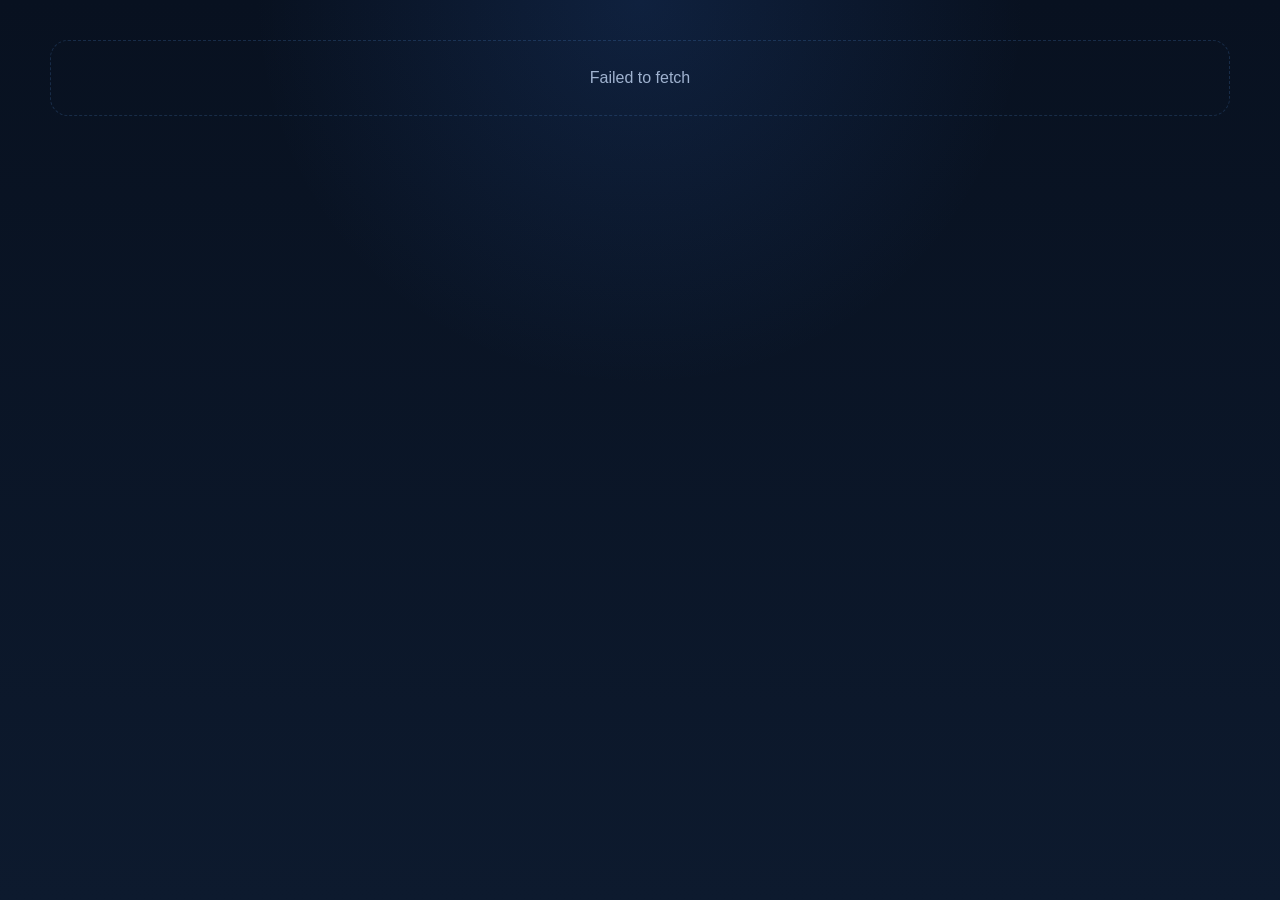
==== index.html @ 12962419 "Add files via upload" ====
<!DOCTYPE html>
<html lang="pt-BR">
<head>
  <meta charset="UTF-8" />
  <meta name="viewport" content="width=device-width, initial-scale=1.0" />
  <title>Carregando...</title>
  <style>
    :root {
      --bg:#081120;
      --bg2:#0d1a2e;
      --surface:rgba(255,255,255,.06);
      --border:rgba(96,165,250,.18);
      --text:#eaf2ff;
      --muted:#9fb2cf;
      --primary:#3b82f6;
      --primary2:#60a5fa;
      --alert:#f87171;
      --warning:#fbbf24;
      --shadow:0 20px 50px rgba(0,0,0,.28);
      --radius:22px;
      --max:1180px;
    }
    * { box-sizing:border-box; }
    html { scroll-behavior:smooth; }
    body {
      margin:0;
      font-family:Arial, Helvetica, sans-serif;
      color:var(--text);
      background:
        radial-gradient(circle at top, rgba(59,130,246,.14), transparent 35%),
        linear-gradient(180deg, var(--bg), var(--bg2));
      min-height:100vh;
    }
    a { color:inherit; text-decoration:none; }
    img { max-width:100%; display:block; }
    .container { width:min(calc(100% - 28px), var(--max)); margin:0 auto; }
    .top-alert {
      display:none;
      background:var(--alert);
      color:#fff;
      text-align:center;
      padding:12px 16px;
      font-weight:bold;
      font-size:14px;
      position:sticky;
      top:0;
      z-index:40;
    }
    .topbar {
      position:sticky;
      top:0;
      z-index:30;
      backdrop-filter: blur(12px);
      background:rgba(8,17,32,.72);
      border-bottom:1px solid var(--border);
    }
    .nav {
      min-height:74px;
      display:flex;
      align-items:center;
      justify-content:space-between;
      gap:18px;
    }
    .brand { display:flex; align-items:center; gap:14px; }
    .brand img {
      width:52px;
      height:52px;
      object-fit:contain;
      border-radius:14px;
      background:rgba(255,255,255,.04);
      padding:6px;
    }
    .brand h1 { margin:0; font-size:20px; line-height:1.1; }
    .brand p { margin:4px 0 0; color:var(--muted); font-size:13px; }
    .menu {
      display:flex;
      flex-wrap:wrap;
      gap:10px;
    }
    .menu a {
      padding:10px 14px;
      border-radius:999px;
      border:1px solid var(--border);
      background:rgba(255,255,255,.04);
      font-size:14px;
    }
    .menu a.active {
      background:linear-gradient(135deg,var(--primary),var(--primary2));
      border-color:transparent;
    }
    .hero { padding:42px 0 22px; }
    .hero-grid {
      display:grid;
      grid-template-columns:1.15fr .85fr;
      gap:22px;
    }
    .card {
      background:var(--surface);
      border:1px solid var(--border);
      border-radius:var(--radius);
      box-shadow:var(--shadow);
    }
    .hero-copy { padding:34px; }
    .badge {
      display:inline-flex;
      align-items:center;
      gap:8px;
      border-radius:999px;
      padding:8px 14px;
      background:rgba(59,130,246,.12);
      border:1px solid var(--border);
      color:#bfd8ff;
      font-size:12px;
      font-weight:bold;
      letter-spacing:.04em;
      text-transform:uppercase;
    }
    .hero h2 { font-size:42px; line-height:1.05; margin:16px 0 12px; }
    .hero p { font-size:17px; line-height:1.7; color:var(--muted); margin:0 0 18px; }
    .hero-actions { display:flex; flex-wrap:wrap; gap:12px; margin-top:24px; }
    .btn {
      display:inline-flex;
      align-items:center;
      justify-content:center;
      min-height:48px;
      padding:0 18px;
      border-radius:14px;
      font-weight:bold;
      border:1px solid var(--border);
      background:rgba(255,255,255,.04);
    }
    .btn.primary {
      background:linear-gradient(135deg,var(--primary),var(--primary2));
      border:none;
    }
    .hero-media { min-height:320px; overflow:hidden; }
    .hero-media img { width:100%; height:100%; object-fit:cover; }
    .section { padding:18px 0 38px; scroll-margin-top:110px; }
    .section-head {
      display:flex;
      align-items:end;
      justify-content:space-between;
      gap:16px;
      margin-bottom:18px;
    }
    .section-head h3 { margin:0; font-size:28px; }
    .section-head p { margin:6px 0 0; color:var(--muted); }
    .grid-2 { display:grid; grid-template-columns:repeat(2,1fr); gap:18px; }
    .grid-3 { display:grid; grid-template-columns:repeat(3,1fr); gap:18px; }
    .panel { padding:20px; }
    .banner-card, .news-card { overflow:hidden; }
    .banner-card .thumb { aspect-ratio:21/9; background:#10213b; }
    .news-card .thumb { aspect-ratio:16/9; background:#10213b; }
    .banner-card .thumb img, .news-card .thumb img { width:100%; height:100%; object-fit:cover; }
    .banner-card .body, .news-card .body { padding:18px; }
    .banner-card h4 { margin:0 0 10px; font-size:26px; }
    .news-card h4, .notice h4, .link-box strong { margin:0 0 10px; font-size:22px; }
    .banner-card p, .news-card p, .notice p { margin:0; color:var(--muted); line-height:1.65; }
    .tag {
      display:inline-block;
      margin-bottom:12px;
      font-size:12px;
      padding:7px 10px;
      border-radius:999px;
      background:rgba(52,211,153,.12);
      color:#c8ffe9;
      border:1px solid rgba(52,211,153,.2);
    }
    .meta { color:var(--muted); font-size:13px; }
    .notice {
      border-left:4px solid var(--warning);
      background:rgba(251,191,36,.08);
    }
    .links { display:grid; gap:12px; }
    .link-box {
      display:flex;
      justify-content:space-between;
      align-items:center;
      gap:12px;
      padding:18px 20px;
      border-radius:18px;
      border:1px solid var(--border);
      background:rgba(255,255,255,.04);
    }
    .empty {
      padding:28px;
      text-align:center;
      color:var(--muted);
      border:1px dashed var(--border);
      border-radius:18px;
    }
    .footer {
      border-top:1px solid var(--border);
      padding:24px 0 40px;
      color:var(--muted);
      font-size:14px;
    }
    #loader {
      position:fixed;
      inset:0;
      display:flex;
      align-items:center;
      justify-content:center;
      background:
        radial-gradient(circle at 50% 25%, rgba(255,255,255,.06), transparent 28%),
        linear-gradient(180deg, #0a1630 0%, #10234a 52%, #153160 100%);
      z-index:99999;
      overflow:hidden;
    }
    .loader-scene {
      width:min(92vw, 820px);
      height:min(78vh, 480px);
      position:relative;
    }
    .loader-title {
      position:absolute;
      top:18px;
      left:50%;
      transform:translateX(-50%);
      text-align:center;
      color:#eef5ff;
      font-weight:700;
      letter-spacing:.02em;
    }
    .loader-title small {
      display:block;
      margin-top:6px;
      color:#b9cae8;
      font-weight:400;
      font-size:13px;
    }
    .sky-stars {
      position:absolute; inset:0 0 32% 0;
      background:
        radial-gradient(circle at 16% 22%, rgba(255,255,255,.85) 0 2px, transparent 3px),
        radial-gradient(circle at 35% 12%, rgba(255,255,255,.6) 0 2px, transparent 3px),
        radial-gradient(circle at 62% 19%, rgba(255,255,255,.7) 0 2px, transparent 3px),
        radial-gradient(circle at 84% 14%, rgba(255,255,255,.55) 0 2px, transparent 3px);
      opacity:.5;
    }
    .moon {
      position:absolute;
      right:90px;
      top:48px;
      width:54px;
      height:54px;
      border-radius:50%;
      background:#f6f0c8;
      box-shadow:0 0 35px rgba(246,240,200,.35);
    }
    .ground {
      position:absolute;
      left:0; right:0; bottom:0;
      height:28%;
      background:linear-gradient(180deg, #284d31 0%, #1b3824 100%);
      border-radius:28px 28px 0 0;
    }
    .path {
      position:absolute;
      left:8%;
      right:34%;
      bottom:20%;
      height:18px;
      background:#8f7346;
      border-radius:999px;
      transform:skewX(-12deg);
      opacity:.95;
    }
    .ark {
      position:absolute;
      right:72px;
      bottom:86px;
      width:250px;
      height:170px;
    }
    .ark .boat {
      position:absolute;
      bottom:0;
      left:18px;
      width:214px;
      height:68px;
      background:linear-gradient(180deg,#8d5d34 0%,#6f4426 100%);
      border-radius:0 0 80px 80px / 0 0 52px 52px;
    }
    .ark .house {
      position:absolute;
      left:52px;
      bottom:50px;
      width:138px;
      height:88px;
      background:linear-gradient(180deg,#9b6a3c 0%,#80502f 100%);
      border-radius:14px 14px 10px 10px;
    }
    .ark .roof {
      position:absolute;
      left:40px;
      bottom:126px;
      width:164px;
      height:30px;
      background:#60361f;
      clip-path:polygon(6% 100%, 14% 20%, 86% 20%, 94% 100%);
      border-radius:8px;
    }
    .ark .door {
      position:absolute;
      left:105px;
      bottom:50px;
      width:32px;
      height:54px;
      background:#4c2b18;
      border-radius:10px 10px 6px 6px;
    }
    .ark .window {
      position:absolute;
      width:18px; height:18px;
      background:#d6c38f;
      border-radius:50%;
      top:20px;
    }
    .ark .window.w1 { left:22px; }
    .ark .window.w2 { right:22px; }
    .animal {
      position:absolute;
      bottom:92px;
      left:-90px;
      font-size:34px;
      animation:walk-across 8s linear infinite;
      filter:drop-shadow(0 4px 5px rgba(0,0,0,.25));
    }
    .animal.a2 { animation-delay:1.1s; }
    .animal.a3 { animation-delay:2.2s; }
    .animal.a4 { animation-delay:3.3s; }
    .animal.a5 { animation-delay:4.4s; }
    .animal.a6 { animation-delay:5.5s; }
    @keyframes walk-across {
      0%{transform:translateX(0) translateY(0) scale(1);opacity:0}
      6%{opacity:1}
      58%{transform:translateX(490px) translateY(0) scale(1)}
      72%{transform:translateX(610px) translateY(-10px) scale(.96)}
      84%{transform:translateX(680px) translateY(-18px) scale(.92); opacity:1}
      100%{transform:translateX(760px) translateY(-24px) scale(.88); opacity:0}
    }
    @media (max-width:980px) {
      .hero-grid,.grid-3,.grid-2 { grid-template-columns:1fr 1fr; }
    }
    @media (max-width:720px) {
      .nav { align-items:flex-start; padding:12px 0; }
      .menu { justify-content:flex-start; }
      .hero h2 { font-size:34px; }
      .hero-grid,.grid-3,.grid-2 { grid-template-columns:1fr; }
      .hero-copy { padding:24px; }
      .loader-scene { height:430px; }
      .ark { right:28px; transform:scale(.84); transform-origin:bottom right; }
      .animal { font-size:28px; }
    }
  </style>
</head>
<body>
  <div id="loader">
    <div class="loader-scene">
      <div class="sky-stars"></div>
      <div class="moon"></div>
      <div class="loader-title">
        Carregando Fórum dos Alunos
        <small>Animais entrando na arca...</small>
      </div>
      <div class="path"></div>
      <div class="ark">
        <div class="roof"></div>
        <div class="house">
          <div class="window w1"></div>
          <div class="window w2"></div>
        </div>
        <div class="door"></div>
        <div class="boat"></div>
      </div>
      <div class="animal a1">🦁</div>
      <div class="animal a2">🐘</div>
      <div class="animal a3">🦒</div>
      <div class="animal a4">🦓</div>
      <div class="animal a5">🐑</div>
      <div class="animal a6">🐪</div>
      <div class="ground"></div>
    </div>
  </div>

  <div id="topAlert" class="top-alert"></div>

  <div id="siteWrap" style="display:none;">
    <header class="topbar">
      <div class="container nav">
        <a href="#inicio" class="brand">
          <img id="brandLogo" alt="Logo" style="display:none">
          <div>
            <h1 id="brandTitle"></h1>
            <p id="brandSubtitle"></p>
          </div>
        </a>
        <nav class="menu" id="topMenu"></nav>
      </div>
    </header>

    <main>
      <section class="hero section" id="inicio">
        <div class="container hero-grid">
          <div class="card hero-copy">
            <span class="badge">Fórum dos alunos</span>
            <h2 id="heroTitle"></h2>
            <p id="heroText"></p>
            <div class="hero-actions" id="heroActions"></div>
          </div>
          <div class="card hero-media" id="heroMedia"></div>
        </div>
      </section>

      <section class="section" id="destaquesSection">
        <div class="container">
          <div class="section-head">
            <div>
              <h3 id="destaquesTitulo">Destaques</h3>
              <p id="destaquesTexto">Projetos e atividades em evidência.</p>
            </div>
          </div>
          <div id="bannersWrap" class="grid-2"></div>
        </div>
      </section>

      <section class="section" id="muralSection">
        <div class="container">
          <div class="section-head">
            <div>
              <h3 id="muralTitulo">Mural dos alunos</h3>
              <p id="muralTexto">Publicações, ideias e produções da turma.</p>
            </div>
          </div>
          <div id="noticiasWrap" class="grid-3"></div>
        </div>
      </section>

      <section class="section" id="avisosSection">
        <div class="container">
          <div class="section-head">
            <div>
              <h3 id="avisosTitulo">Avisos</h3>
              <p id="avisosTexto">Recados rápidos para os alunos.</p>
            </div>
          </div>
          <div id="avisosWrap" class="grid-2"></div>
        </div>
      </section>

      <section class="section" id="linksSection">
        <div class="container">
          <div class="section-head">
            <div>
              <h3 id="linksTitulo">Links úteis</h3>
              <p id="linksTexto">Acessos e ferramentas para os estudantes.</p>
            </div>
          </div>
          <div id="linksWrap" class="links"></div>
        </div>
      </section>
    </main>

    <footer class="footer">
      <div class="container">
        <div id="footerText"></div>
      </div>
    </footer>
  </div>

  <script>
    const API_URL = 'https://script.google.com/macros/s/AKfycbxT0CizsmGcaR8BfYXwlbwzVZgdghs0qYjR2gKUweUuldUrUpYD_tLT3wmKhgBql9jG/exec';

    function norm(v) {
      return String(v ?? '').trim();
    }

    function escapeHtml(text) {
      return String(text ?? '')
        .replace(/&/g, '&amp;')
        .replace(/</g, '&lt;')
        .replace(/>/g, '&gt;')
        .replace(/"/g, '&quot;')
        .replace(/'/g, '&#039;');
    }

    function formatDateBR(value) {
      if (!value) return '';
      const d = new Date(value);
      if (isNaN(d.getTime())) return String(value);
      return d.toLocaleDateString('pt-BR', { timeZone: 'UTC' });
    }

    function toPositiveInt(value, fallback) {
      const n = parseInt(value, 10);
      return Number.isFinite(n) && n > 0 ? n : fallback;
    }

    function isSim(value) {
      const v = norm(value).toLowerCase();
      return ['sim', 'true', '1', 'ativo', 'publicado'].includes(v);
    }

    function setThemeFromConfig(config) {
      const root = document.documentElement;
      if (norm(config.bg_cor_1)) root.style.setProperty('--bg', config.bg_cor_1);
      if (norm(config.bg_cor_2)) root.style.setProperty('--bg2', config.bg_cor_2);
      if (norm(config.texto_cor)) root.style.setProperty('--text', config.texto_cor);
      if (norm(config.card_cor)) root.style.setProperty('--surface', config.card_cor);
      if (norm(config.borda_cor)) root.style.setProperty('--border', config.borda_cor);
      if (norm(config.cor_principal)) root.style.setProperty('--primary', config.cor_principal);
      if (norm(config.cor_secundaria)) root.style.setProperty('--primary2', config.cor_secundaria);
      if (norm(config.alerta_cor)) root.style.setProperty('--alert', config.alerta_cor);
    }

    function applyAlert(config) {
      const alertBox = document.getElementById('topAlert');
      if (isSim(config.alerta_ativo) && norm(config.alerta_texto)) {
        alertBox.textContent = config.alerta_texto;
        alertBox.style.display = 'block';
      } else {
        alertBox.style.display = 'none';
      }
    }

    async function fetchApi(action) {
      const res = await fetch(`${API_URL}?acao=${encodeURIComponent(action)}&t=${Date.now()}`, { cache: 'no-store' });
      if (!res.ok) throw new Error('Falha ao carregar API');
      const data = await res.json();
      if (!data.ok) throw new Error(data.message || 'API retornou erro');
      return data.data || {};
    }

    function hideLoader() {
      document.getElementById('loader').style.display = 'none';
      document.getElementById('siteWrap').style.display = 'block';
    }

    function getFallbackImage(config, wide = false) {
      return config.imagem_padrao || (wide ? 'https://via.placeholder.com/1200x500' : 'https://via.placeholder.com/600x400');
    }

    function fillBaseLayout(siteData) {
      const config = siteData.config || {};
      const menu = Array.isArray(siteData.menu) ? siteData.menu : [];

      setThemeFromConfig(config);
      applyAlert(config);

      document.title = (config.nome_escola || 'Fórum dos Alunos - CEJ');
      document.getElementById('brandTitle').textContent = config.nome_escola || 'Fórum dos Alunos - CEJ';
      document.getElementById('brandSubtitle').textContent = config.subtitulo_site || 'Espaço dos estudantes';
      document.getElementById('footerText').textContent = config.rodape_texto || 'Fórum dos Alunos - CEJ';

      if (norm(config.logo_url)) {
        const logo = document.getElementById('brandLogo');
        logo.src = config.logo_url;
        logo.style.display = 'block';
      }

      document.getElementById('heroTitle').textContent = config.banner_principal_titulo || 'Fórum dos Alunos - CEJ';
      document.getElementById('heroText').textContent = config.banner_principal_texto || 'Um espaço para projetos, atividades e ideias dos alunos.';
      document.getElementById('heroMedia').innerHTML = norm(config.banner_principal_imagem)
        ? `<img src="${escapeHtml(config.banner_principal_imagem)}" alt="Imagem principal">`
        : `<div class="panel"><div class="empty">Adicione a imagem principal no config.</div></div>`;

      document.getElementById('destaquesTitulo').textContent = config.secao_destaques_titulo || 'Destaques';
      document.getElementById('destaquesTexto').textContent = config.secao_destaques_texto || 'Projetos e atividades em evidência.';
      document.getElementById('muralTitulo').textContent = config.secao_mural_titulo || 'Mural dos alunos';
      document.getElementById('muralTexto').textContent = config.secao_mural_texto || 'Publicações, ideias e produções da turma.';
      document.getElementById('avisosTitulo').textContent = config.secao_avisos_titulo || 'Avisos';
      document.getElementById('avisosTexto').textContent = config.secao_avisos_texto || 'Recados rápidos para os alunos.';
      document.getElementById('linksTitulo').textContent = config.secao_links_titulo || 'Links úteis';
      document.getElementById('linksTexto').textContent = config.secao_links_texto || 'Acessos e ferramentas para os estudantes.';

      const heroBtn1Text = norm(config.hero_botao_1_texto) || 'Ver mural';
      const heroBtn1Link = norm(config.hero_botao_1_link) || '#muralSection';
      const heroBtn2Text = norm(config.hero_botao_2_texto) || 'Ver links';
      const heroBtn2Link = norm(config.hero_botao_2_link) || '#linksSection';
      document.getElementById('heroActions').innerHTML = `
        <a class="btn primary" href="${escapeHtml(heroBtn1Link)}">${escapeHtml(heroBtn1Text)}</a>
        <a class="btn" href="${escapeHtml(heroBtn2Link)}">${escapeHtml(heroBtn2Text)}</a>
      `;

      const topMenu = document.getElementById('topMenu');
      topMenu.innerHTML = menu
        .filter(item => isSim(item.ativo))
        .map(item => {
          const ancora = norm(item.link) || '#inicio';
          const nome = norm(item.nome_menu) || 'Menu';
          return `<a href="${escapeHtml(ancora)}">${escapeHtml(nome)}</a>`;
        }).join('');

      document.getElementById('destaquesSection').style.display = isSim(config.mostrar_destaques) ? 'block' : 'none';
      document.getElementById('muralSection').style.display = isSim(config.mostrar_mural) ? 'block' : 'none';
      document.getElementById('avisosSection').style.display = isSim(config.mostrar_avisos) ? 'block' : 'none';
      document.getElementById('linksSection').style.display = isSim(config.mostrar_links) ? 'block' : 'none';

      return config;
    }

    (async function() {
      const bannersWrap = document.getElementById('bannersWrap');
      const noticiasWrap = document.getElementById('noticiasWrap');
      const avisosWrap = document.getElementById('avisosWrap');
      const linksWrap = document.getElementById('linksWrap');

      try {
        const siteData = await fetchApi('site');
        const config = fillBaseLayout(siteData);

        const banners = Array.isArray(siteData.banners) ? siteData.banners : [];
        const noticias = Array.isArray(siteData.noticias) ? siteData.noticias : [];
        const avisos = Array.isArray(siteData.avisos) ? siteData.avisos : [];
        const links = Array.isArray(siteData.alunos) ? siteData.alunos : [];

        const limiteMural = toPositiveInt(config.limite_noticias_home, 6);
        const limiteAvisos = toPositiveInt(config.limite_avisos_home, 4);

        bannersWrap.innerHTML = banners.length ? banners.map(item => `
          <article class="card banner-card">
            <div class="thumb">
              <img src="${escapeHtml(norm(item.imagem_url) || getFallbackImage(config, true))}" alt="${escapeHtml(item.titulo || 'Destaque')}">
            </div>
            <div class="body">
              <h4>${escapeHtml(item.titulo || 'Sem título')}</h4>
              <p>${escapeHtml(item.texto || '')}</p>
              ${norm(item.botao_link) ? `<div class="hero-actions"><a class="btn primary" href="${escapeHtml(item.botao_link)}">${escapeHtml(item.botao_texto || 'Saiba mais')}</a></div>` : ''}
            </div>
          </article>
        `).join('') : `<div class="empty">${escapeHtml(config.texto_sem_destaques || 'Nenhum destaque cadastrado')}</div>`;

        noticiasWrap.innerHTML = noticias.slice(0, limiteMural).length ? noticias.slice(0, limiteMural).map(item => `
          <article class="card news-card">
            <div class="thumb">
              <img src="${escapeHtml(norm(item.imagem_url) || getFallbackImage(config, false))}" alt="${escapeHtml(item.titulo || 'Mural')}">
            </div>
            <div class="body">
              <span class="tag">${escapeHtml(item.categoria || 'Mural')}</span>
              <h4>${escapeHtml(item.titulo || 'Sem título')}</h4>
              <div class="meta">${escapeHtml(formatDateBR(item.data))}${norm(item.autor) ? ' • ' + escapeHtml(item.autor) : ''}</div>
              <p style="margin-top:10px">${escapeHtml(item.resumo || item.conteudo || '')}</p>
            </div>
          </article>
        `).join('') : `<div class="empty">${escapeHtml(config.texto_sem_noticias || 'Nenhuma publicação cadastrada')}</div>`;

        avisosWrap.innerHTML = avisos.slice(0, limiteAvisos).length ? avisos.slice(0, limiteAvisos).map(item => `
          <article class="card panel notice">
            <div class="meta">${escapeHtml(item.setor || 'Setor')} • ${escapeHtml(formatDateBR(item.data_inicio))}</div>
            <h4>${escapeHtml(item.titulo || 'Aviso')}</h4>
            <p>${escapeHtml(item.mensagem || '')}</p>
          </article>
        `).join('') : `<div class="empty">${escapeHtml(config.texto_sem_avisos || 'Nenhum aviso no momento')}</div>`;

        linksWrap.innerHTML = links.length ? links.map(item => `
          <a class="link-box" href="${escapeHtml(item.link || '#')}" ${norm(item.link) ? 'target="_blank" rel="noopener noreferrer"' : ''}>
            <div>
              <strong>${escapeHtml(item.titulo || 'Link')}</strong>
              <div class="meta" style="margin-top:6px">${escapeHtml(item.descricao || '')}</div>
            </div>
            <div>→</div>
          </a>
        `).join('') : `<div class="empty">${escapeHtml(config.texto_sem_links || 'Nenhum link cadastrado')}</div>`;

        hideLoader();
      } catch (err) {
        document.getElementById('siteWrap').innerHTML = `<div class="container" style="padding:40px 0"><div class="empty">${escapeHtml(err.message || 'Erro ao carregar o fórum.')}</div></div>`;
        hideLoader();
      }
    })();
  </script>
</body>
</html>
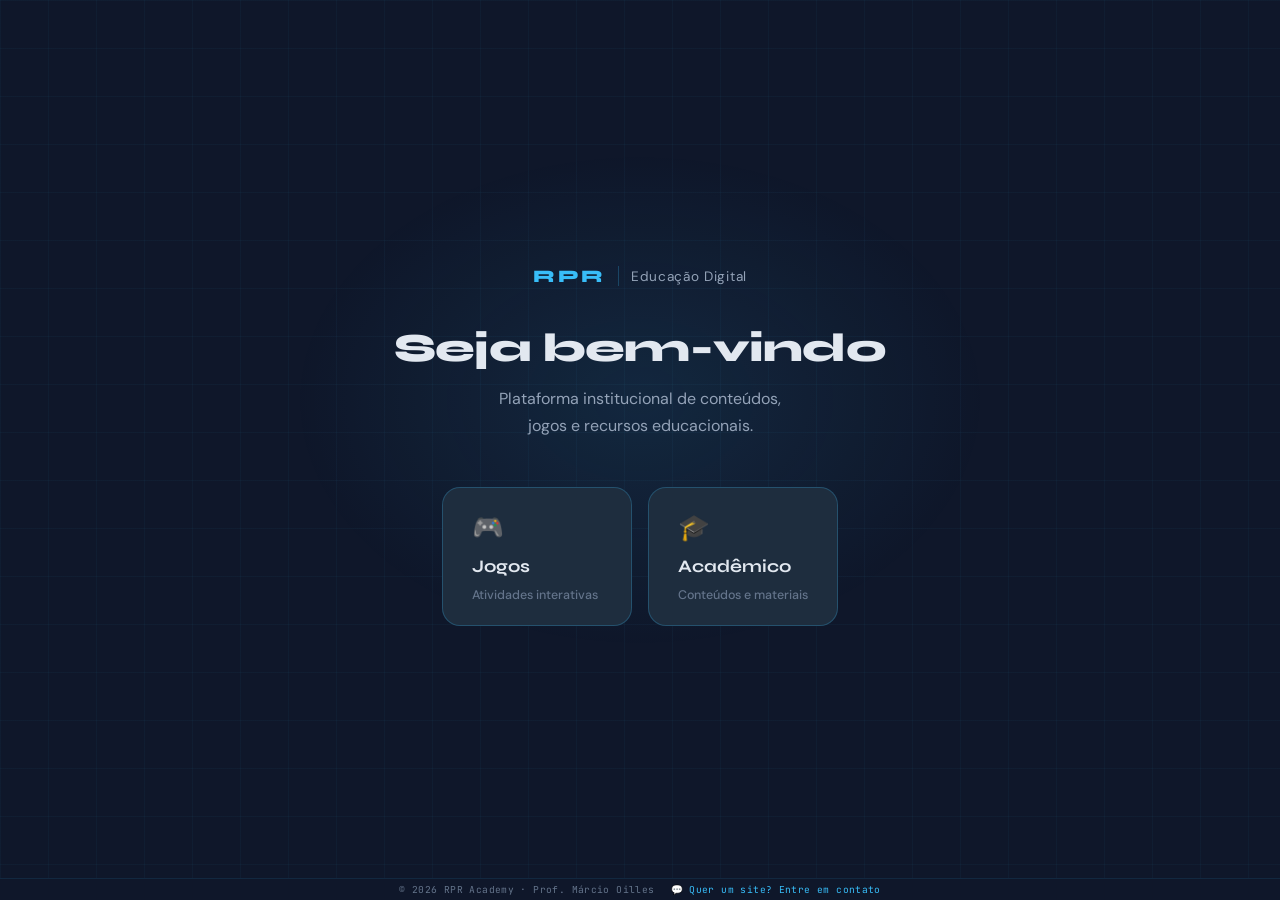
==== commit ad236664: "Add files via upload" ====
--- a/index.html
+++ b/index.html
@@ -3,672 +3,87 @@
 <head>
   <meta charset="UTF-8" />
   <meta name="viewport" content="width=device-width, initial-scale=1.0" />
-  <title>Carregando...</title>
-  <style>
-    :root {
-      --bg:#081120;
-      --bg2:#0d1a2e;
-      --surface:rgba(255,255,255,.06);
-      --border:rgba(96,165,250,.18);
-      --text:#eaf2ff;
-      --muted:#9fb2cf;
-      --primary:#3b82f6;
-      --primary2:#60a5fa;
-      --alert:#f87171;
-      --warning:#fbbf24;
-      --shadow:0 20px 50px rgba(0,0,0,.28);
-      --radius:22px;
-      --max:1180px;
-    }
-    * { box-sizing:border-box; }
-    html { scroll-behavior:smooth; }
-    body {
-      margin:0;
-      font-family:Arial, Helvetica, sans-serif;
-      color:var(--text);
-      background:
-        radial-gradient(circle at top, rgba(59,130,246,.14), transparent 35%),
-        linear-gradient(180deg, var(--bg), var(--bg2));
-      min-height:100vh;
-    }
-    a { color:inherit; text-decoration:none; }
-    img { max-width:100%; display:block; }
-    .container { width:min(calc(100% - 28px), var(--max)); margin:0 auto; }
-    .top-alert {
-      display:none;
-      background:var(--alert);
-      color:#fff;
-      text-align:center;
-      padding:12px 16px;
-      font-weight:bold;
-      font-size:14px;
-      position:sticky;
-      top:0;
-      z-index:40;
-    }
-    .topbar {
-      position:sticky;
-      top:0;
-      z-index:30;
-      backdrop-filter: blur(12px);
-      background:rgba(8,17,32,.72);
-      border-bottom:1px solid var(--border);
-    }
-    .nav {
-      min-height:74px;
-      display:flex;
-      align-items:center;
-      justify-content:space-between;
-      gap:18px;
-    }
-    .brand { display:flex; align-items:center; gap:14px; }
-    .brand img {
-      width:52px;
-      height:52px;
-      object-fit:contain;
-      border-radius:14px;
-      background:rgba(255,255,255,.04);
-      padding:6px;
-    }
-    .brand h1 { margin:0; font-size:20px; line-height:1.1; }
-    .brand p { margin:4px 0 0; color:var(--muted); font-size:13px; }
-    .menu {
-      display:flex;
-      flex-wrap:wrap;
-      gap:10px;
-    }
-    .menu a {
-      padding:10px 14px;
-      border-radius:999px;
-      border:1px solid var(--border);
-      background:rgba(255,255,255,.04);
-      font-size:14px;
-    }
-    .menu a.active {
-      background:linear-gradient(135deg,var(--primary),var(--primary2));
-      border-color:transparent;
-    }
-    .hero { padding:42px 0 22px; }
-    .hero-grid {
-      display:grid;
-      grid-template-columns:1.15fr .85fr;
-      gap:22px;
-    }
-    .card {
-      background:var(--surface);
-      border:1px solid var(--border);
-      border-radius:var(--radius);
-      box-shadow:var(--shadow);
-    }
-    .hero-copy { padding:34px; }
-    .badge {
-      display:inline-flex;
-      align-items:center;
-      gap:8px;
-      border-radius:999px;
-      padding:8px 14px;
-      background:rgba(59,130,246,.12);
-      border:1px solid var(--border);
-      color:#bfd8ff;
-      font-size:12px;
-      font-weight:bold;
-      letter-spacing:.04em;
-      text-transform:uppercase;
-    }
-    .hero h2 { font-size:42px; line-height:1.05; margin:16px 0 12px; }
-    .hero p { font-size:17px; line-height:1.7; color:var(--muted); margin:0 0 18px; }
-    .hero-actions { display:flex; flex-wrap:wrap; gap:12px; margin-top:24px; }
-    .btn {
-      display:inline-flex;
-      align-items:center;
-      justify-content:center;
-      min-height:48px;
-      padding:0 18px;
-      border-radius:14px;
-      font-weight:bold;
-      border:1px solid var(--border);
-      background:rgba(255,255,255,.04);
-    }
-    .btn.primary {
-      background:linear-gradient(135deg,var(--primary),var(--primary2));
-      border:none;
-    }
-    .hero-media { min-height:320px; overflow:hidden; }
-    .hero-media img { width:100%; height:100%; object-fit:cover; }
-    .section { padding:18px 0 38px; scroll-margin-top:110px; }
-    .section-head {
-      display:flex;
-      align-items:end;
-      justify-content:space-between;
-      gap:16px;
-      margin-bottom:18px;
-    }
-    .section-head h3 { margin:0; font-size:28px; }
-    .section-head p { margin:6px 0 0; color:var(--muted); }
-    .grid-2 { display:grid; grid-template-columns:repeat(2,1fr); gap:18px; }
-    .grid-3 { display:grid; grid-template-columns:repeat(3,1fr); gap:18px; }
-    .panel { padding:20px; }
-    .banner-card, .news-card { overflow:hidden; }
-    .banner-card .thumb { aspect-ratio:21/9; background:#10213b; }
-    .news-card .thumb { aspect-ratio:16/9; background:#10213b; }
-    .banner-card .thumb img, .news-card .thumb img { width:100%; height:100%; object-fit:cover; }
-    .banner-card .body, .news-card .body { padding:18px; }
-    .banner-card h4 { margin:0 0 10px; font-size:26px; }
-    .news-card h4, .notice h4, .link-box strong { margin:0 0 10px; font-size:22px; }
-    .banner-card p, .news-card p, .notice p { margin:0; color:var(--muted); line-height:1.65; }
-    .tag {
-      display:inline-block;
-      margin-bottom:12px;
-      font-size:12px;
-      padding:7px 10px;
-      border-radius:999px;
-      background:rgba(52,211,153,.12);
-      color:#c8ffe9;
-      border:1px solid rgba(52,211,153,.2);
-    }
-    .meta { color:var(--muted); font-size:13px; }
-    .notice {
-      border-left:4px solid var(--warning);
-      background:rgba(251,191,36,.08);
-    }
-    .links { display:grid; gap:12px; }
-    .link-box {
-      display:flex;
-      justify-content:space-between;
-      align-items:center;
-      gap:12px;
-      padding:18px 20px;
-      border-radius:18px;
-      border:1px solid var(--border);
-      background:rgba(255,255,255,.04);
-    }
-    .empty {
-      padding:28px;
-      text-align:center;
-      color:var(--muted);
-      border:1px dashed var(--border);
-      border-radius:18px;
-    }
-    .footer {
-      border-top:1px solid var(--border);
-      padding:24px 0 40px;
-      color:var(--muted);
-      font-size:14px;
-    }
-    #loader {
-      position:fixed;
-      inset:0;
-      display:flex;
-      align-items:center;
-      justify-content:center;
-      background:
-        radial-gradient(circle at 50% 25%, rgba(255,255,255,.06), transparent 28%),
-        linear-gradient(180deg, #0a1630 0%, #10234a 52%, #153160 100%);
-      z-index:99999;
-      overflow:hidden;
-    }
-    .loader-scene {
-      width:min(92vw, 820px);
-      height:min(78vh, 480px);
-      position:relative;
-    }
-    .loader-title {
-      position:absolute;
-      top:18px;
-      left:50%;
-      transform:translateX(-50%);
-      text-align:center;
-      color:#eef5ff;
-      font-weight:700;
-      letter-spacing:.02em;
-    }
-    .loader-title small {
-      display:block;
-      margin-top:6px;
-      color:#b9cae8;
-      font-weight:400;
-      font-size:13px;
-    }
-    .sky-stars {
-      position:absolute; inset:0 0 32% 0;
-      background:
-        radial-gradient(circle at 16% 22%, rgba(255,255,255,.85) 0 2px, transparent 3px),
-        radial-gradient(circle at 35% 12%, rgba(255,255,255,.6) 0 2px, transparent 3px),
-        radial-gradient(circle at 62% 19%, rgba(255,255,255,.7) 0 2px, transparent 3px),
-        radial-gradient(circle at 84% 14%, rgba(255,255,255,.55) 0 2px, transparent 3px);
-      opacity:.5;
-    }
-    .moon {
-      position:absolute;
-      right:90px;
-      top:48px;
-      width:54px;
-      height:54px;
-      border-radius:50%;
-      background:#f6f0c8;
-      box-shadow:0 0 35px rgba(246,240,200,.35);
-    }
-    .ground {
-      position:absolute;
-      left:0; right:0; bottom:0;
-      height:28%;
-      background:linear-gradient(180deg, #284d31 0%, #1b3824 100%);
-      border-radius:28px 28px 0 0;
-    }
-    .path {
-      position:absolute;
-      left:8%;
-      right:34%;
-      bottom:20%;
-      height:18px;
-      background:#8f7346;
-      border-radius:999px;
-      transform:skewX(-12deg);
-      opacity:.95;
-    }
-    .ark {
-      position:absolute;
-      right:72px;
-      bottom:86px;
-      width:250px;
-      height:170px;
-    }
-    .ark .boat {
-      position:absolute;
-      bottom:0;
-      left:18px;
-      width:214px;
-      height:68px;
-      background:linear-gradient(180deg,#8d5d34 0%,#6f4426 100%);
-      border-radius:0 0 80px 80px / 0 0 52px 52px;
-    }
-    .ark .house {
-      position:absolute;
-      left:52px;
-      bottom:50px;
-      width:138px;
-      height:88px;
-      background:linear-gradient(180deg,#9b6a3c 0%,#80502f 100%);
-      border-radius:14px 14px 10px 10px;
-    }
-    .ark .roof {
-      position:absolute;
-      left:40px;
-      bottom:126px;
-      width:164px;
-      height:30px;
-      background:#60361f;
-      clip-path:polygon(6% 100%, 14% 20%, 86% 20%, 94% 100%);
-      border-radius:8px;
-    }
-    .ark .door {
-      position:absolute;
-      left:105px;
-      bottom:50px;
-      width:32px;
-      height:54px;
-      background:#4c2b18;
-      border-radius:10px 10px 6px 6px;
-    }
-    .ark .window {
-      position:absolute;
-      width:18px; height:18px;
-      background:#d6c38f;
-      border-radius:50%;
-      top:20px;
-    }
-    .ark .window.w1 { left:22px; }
-    .ark .window.w2 { right:22px; }
-    .animal {
-      position:absolute;
-      bottom:92px;
-      left:-90px;
-      font-size:34px;
-      animation:walk-across 8s linear infinite;
-      filter:drop-shadow(0 4px 5px rgba(0,0,0,.25));
-    }
-    .animal.a2 { animation-delay:1.1s; }
-    .animal.a3 { animation-delay:2.2s; }
-    .animal.a4 { animation-delay:3.3s; }
-    .animal.a5 { animation-delay:4.4s; }
-    .animal.a6 { animation-delay:5.5s; }
-    @keyframes walk-across {
-      0%{transform:translateX(0) translateY(0) scale(1);opacity:0}
-      6%{opacity:1}
-      58%{transform:translateX(490px) translateY(0) scale(1)}
-      72%{transform:translateX(610px) translateY(-10px) scale(.96)}
-      84%{transform:translateX(680px) translateY(-18px) scale(.92); opacity:1}
-      100%{transform:translateX(760px) translateY(-24px) scale(.88); opacity:0}
-    }
-    @media (max-width:980px) {
-      .hero-grid,.grid-3,.grid-2 { grid-template-columns:1fr 1fr; }
-    }
-    @media (max-width:720px) {
-      .nav { align-items:flex-start; padding:12px 0; }
-      .menu { justify-content:flex-start; }
-      .hero h2 { font-size:34px; }
-      .hero-grid,.grid-3,.grid-2 { grid-template-columns:1fr; }
-      .hero-copy { padding:24px; }
-      .loader-scene { height:430px; }
-      .ark { right:28px; transform:scale(.84); transform-origin:bottom right; }
-      .animal { font-size:28px; }
-    }
-  </style>
+  <title>RPR Academy</title>
+  <link rel="preconnect" href="https://fonts.googleapis.com" />
+  <link rel="preconnect" href="https://fonts.gstatic.com" crossorigin />
+  <link href="https://fonts.googleapis.com/css2?family=Syne:wght@400;600;700;800&family=DM+Sans:ital,wght@0,300;0,400;0,500;1,300&family=JetBrains+Mono:wght@400;500&display=swap" rel="stylesheet" />
+  <link rel="stylesheet" href="style.css" />
 </head>
 <body>
-  <div id="loader">
-    <div class="loader-scene">
-      <div class="sky-stars"></div>
-      <div class="moon"></div>
-      <div class="loader-title">
-        Carregando Fórum dos Alunos
-        <small>Animais entrando na arca...</small>
+
+  <!-- TELA INICIAL -->
+  <div id="tela-inicial" class="tela-inicial">
+    <div class="tela-inicial__bg">
+      <div class="tela-inicial__grid"></div>
+      <div class="tela-inicial__glow"></div>
+    </div>
+    <div class="tela-inicial__content">
+      <div class="tela-inicial__logo">
+        <span class="tela-inicial__logo-sigla">RPR</span>
+        <div class="tela-inicial__logo-sep"></div>
+        <span class="tela-inicial__logo-nome">Educação Digital</span>
       </div>
-      <div class="path"></div>
-      <div class="ark">
-        <div class="roof"></div>
-        <div class="house">
-          <div class="window w1"></div>
-          <div class="window w2"></div>
-        </div>
-        <div class="door"></div>
-        <div class="boat"></div>
+      <h1 class="tela-inicial__titulo">Seja bem-vindo</em></h1>
+      <p class="tela-inicial__subtitulo">Plataforma institucional de conteúdos,<br />jogos e recursos educacionais.</p>
+      <div class="tela-inicial__botoes">
+        <button class="btn btn--hero" id="btn-jogos" data-modo="jogos">
+          <span class="btn__icon">🎮</span>
+          <span class="btn__label">Jogos</span>
+          <span class="btn__sub">Atividades interativas</span>
+        </button>
+        <button class="btn btn--hero btn--hero-secundario" id="btn-academico" data-modo="academico">
+          <span class="btn__icon">🎓</span>
+          <span class="btn__label">Acadêmico</span>
+          <span class="btn__sub">Conteúdos e materiais</span>
+        </button>
       </div>
-      <div class="animal a1">🦁</div>
-      <div class="animal a2">🐘</div>
-      <div class="animal a3">🦒</div>
-      <div class="animal a4">🦓</div>
-      <div class="animal a5">🐑</div>
-      <div class="animal a6">🐪</div>
-      <div class="ground"></div>
     </div>
   </div>
 
-  <div id="topAlert" class="top-alert"></div>
+  <!-- MODO APP -->
+  <div id="app" class="app app--oculto">
 
-  <div id="siteWrap" style="display:none;">
-    <header class="topbar">
-      <div class="container nav">
-        <a href="#inicio" class="brand">
-          <img id="brandLogo" alt="Logo" style="display:none">
-          <div>
-            <h1 id="brandTitle"></h1>
-            <p id="brandSubtitle"></p>
-          </div>
-        </a>
-        <nav class="menu" id="topMenu"></nav>
+    <!-- SIDEBAR -->
+    <aside id="sidebar" class="sidebar">
+      <div class="sidebar__header">
+        <button class="sidebar__voltar" id="btn-voltar" title="Voltar ao início">
+          <svg width="16" height="16" viewBox="0 0 16 16" fill="none">
+            <path d="M10 12L6 8L10 4" stroke="currentColor" stroke-width="1.5" stroke-linecap="round" stroke-linejoin="round"/>
+          </svg>
+        </button>
+        <div class="sidebar__marca">
+          <span class="sidebar__marca-sigla">RPR</span>
+          <span class="sidebar__marca-nome">Educação</span>
+        </div>
       </div>
-    </header>
+      <div class="sidebar__modo-tag" id="sidebar-modo-tag"></div>
+      <nav class="sidebar__nav" id="sidebar-nav">
+        <!-- preenchido dinamicamente -->
+      </nav>
+      <div class="sidebar__footer">
+        <span class="sidebar__versao">v1.0.0</span>
+      </div>
+    </aside>
 
-    <main>
-      <section class="hero section" id="inicio">
-        <div class="container hero-grid">
-          <div class="card hero-copy">
-            <span class="badge">Fórum dos alunos</span>
-            <h2 id="heroTitle"></h2>
-            <p id="heroText"></p>
-            <div class="hero-actions" id="heroActions"></div>
-          </div>
-          <div class="card hero-media" id="heroMedia"></div>
-        </div>
-      </section>
-
-      <section class="section" id="destaquesSection">
-        <div class="container">
-          <div class="section-head">
-            <div>
-              <h3 id="destaquesTitulo">Destaques</h3>
-              <p id="destaquesTexto">Projetos e atividades em evidência.</p>
-            </div>
-          </div>
-          <div id="bannersWrap" class="grid-2"></div>
-        </div>
-      </section>
-
-      <section class="section" id="muralSection">
-        <div class="container">
-          <div class="section-head">
-            <div>
-              <h3 id="muralTitulo">Mural dos alunos</h3>
-              <p id="muralTexto">Publicações, ideias e produções da turma.</p>
-            </div>
-          </div>
-          <div id="noticiasWrap" class="grid-3"></div>
-        </div>
-      </section>
-
-      <section class="section" id="avisosSection">
-        <div class="container">
-          <div class="section-head">
-            <div>
-              <h3 id="avisosTitulo">Avisos</h3>
-              <p id="avisosTexto">Recados rápidos para os alunos.</p>
-            </div>
-          </div>
-          <div id="avisosWrap" class="grid-2"></div>
-        </div>
-      </section>
-
-      <section class="section" id="linksSection">
-        <div class="container">
-          <div class="section-head">
-            <div>
-              <h3 id="linksTitulo">Links úteis</h3>
-              <p id="linksTexto">Acessos e ferramentas para os estudantes.</p>
-            </div>
-          </div>
-          <div id="linksWrap" class="links"></div>
-        </div>
-      </section>
+    <!-- CONTEÚDO PRINCIPAL -->
+    <main id="conteudo-principal" class="conteudo-principal">
+      <div id="conteudo-view" class="conteudo-view">
+        <!-- renderizado pelo router -->
+      </div>
     </main>
 
-    <footer class="footer">
-      <div class="container">
-        <div id="footerText"></div>
-      </div>
-    </footer>
   </div>
 
-  <script>
-    const API_URL = 'https://script.google.com/macros/s/AKfycbxT0CizsmGcaR8BfYXwlbwzVZgdghs0qYjR2gKUweUuldUrUpYD_tLT3wmKhgBql9jG/exec';
+  <!-- RODAPÉ FIXO GLOBAL — aparece em todas as telas -->
+  <footer class="rodape-fixo">
+    <span>© 2026 RPR Academy · Prof. Márcio Oilles</span>
+    <a class="rodape-fixo__link"
+       href="https://wa.me/5541997085241?text=Olá%20Prof.%20Márcio!%20Vi%20a%20plataforma%20RPR%20Academy%20e%20gostaria%20de%20um%20site."
+       target="_blank">
+      💬 Quer um site? Entre em contato
+    </a>
+  </footer>
 
-    function norm(v) {
-      return String(v ?? '').trim();
-    }
-
-    function escapeHtml(text) {
-      return String(text ?? '')
-        .replace(/&/g, '&amp;')
-        .replace(/</g, '&lt;')
-        .replace(/>/g, '&gt;')
-        .replace(/"/g, '&quot;')
-        .replace(/'/g, '&#039;');
-    }
-
-    function formatDateBR(value) {
-      if (!value) return '';
-      const d = new Date(value);
-      if (isNaN(d.getTime())) return String(value);
-      return d.toLocaleDateString('pt-BR', { timeZone: 'UTC' });
-    }
-
-    function toPositiveInt(value, fallback) {
-      const n = parseInt(value, 10);
-      return Number.isFinite(n) && n > 0 ? n : fallback;
-    }
-
-    function isSim(value) {
-      const v = norm(value).toLowerCase();
-      return ['sim', 'true', '1', 'ativo', 'publicado'].includes(v);
-    }
-
-    function setThemeFromConfig(config) {
-      const root = document.documentElement;
-      if (norm(config.bg_cor_1)) root.style.setProperty('--bg', config.bg_cor_1);
-      if (norm(config.bg_cor_2)) root.style.setProperty('--bg2', config.bg_cor_2);
-      if (norm(config.texto_cor)) root.style.setProperty('--text', config.texto_cor);
-      if (norm(config.card_cor)) root.style.setProperty('--surface', config.card_cor);
-      if (norm(config.borda_cor)) root.style.setProperty('--border', config.borda_cor);
-      if (norm(config.cor_principal)) root.style.setProperty('--primary', config.cor_principal);
-      if (norm(config.cor_secundaria)) root.style.setProperty('--primary2', config.cor_secundaria);
-      if (norm(config.alerta_cor)) root.style.setProperty('--alert', config.alerta_cor);
-    }
-
-    function applyAlert(config) {
-      const alertBox = document.getElementById('topAlert');
-      if (isSim(config.alerta_ativo) && norm(config.alerta_texto)) {
-        alertBox.textContent = config.alerta_texto;
-        alertBox.style.display = 'block';
-      } else {
-        alertBox.style.display = 'none';
-      }
-    }
-
-    async function fetchApi(action) {
-      const res = await fetch(`${API_URL}?acao=${encodeURIComponent(action)}&t=${Date.now()}`, { cache: 'no-store' });
-      if (!res.ok) throw new Error('Falha ao carregar API');
-      const data = await res.json();
-      if (!data.ok) throw new Error(data.message || 'API retornou erro');
-      return data.data || {};
-    }
-
-    function hideLoader() {
-      document.getElementById('loader').style.display = 'none';
-      document.getElementById('siteWrap').style.display = 'block';
-    }
-
-    function getFallbackImage(config, wide = false) {
-      return config.imagem_padrao || (wide ? 'https://via.placeholder.com/1200x500' : 'https://via.placeholder.com/600x400');
-    }
-
-    function fillBaseLayout(siteData) {
-      const config = siteData.config || {};
-      const menu = Array.isArray(siteData.menu) ? siteData.menu : [];
-
-      setThemeFromConfig(config);
-      applyAlert(config);
-
-      document.title = (config.nome_escola || 'Fórum dos Alunos - CEJ');
-      document.getElementById('brandTitle').textContent = config.nome_escola || 'Fórum dos Alunos - CEJ';
-      document.getElementById('brandSubtitle').textContent = config.subtitulo_site || 'Espaço dos estudantes';
-      document.getElementById('footerText').textContent = config.rodape_texto || 'Fórum dos Alunos - CEJ';
-
-      if (norm(config.logo_url)) {
-        const logo = document.getElementById('brandLogo');
-        logo.src = config.logo_url;
-        logo.style.display = 'block';
-      }
-
-      document.getElementById('heroTitle').textContent = config.banner_principal_titulo || 'Fórum dos Alunos - CEJ';
-      document.getElementById('heroText').textContent = config.banner_principal_texto || 'Um espaço para projetos, atividades e ideias dos alunos.';
-      document.getElementById('heroMedia').innerHTML = norm(config.banner_principal_imagem)
-        ? `<img src="${escapeHtml(config.banner_principal_imagem)}" alt="Imagem principal">`
-        : `<div class="panel"><div class="empty">Adicione a imagem principal no config.</div></div>`;
-
-      document.getElementById('destaquesTitulo').textContent = config.secao_destaques_titulo || 'Destaques';
-      document.getElementById('destaquesTexto').textContent = config.secao_destaques_texto || 'Projetos e atividades em evidência.';
-      document.getElementById('muralTitulo').textContent = config.secao_mural_titulo || 'Mural dos alunos';
-      document.getElementById('muralTexto').textContent = config.secao_mural_texto || 'Publicações, ideias e produções da turma.';
-      document.getElementById('avisosTitulo').textContent = config.secao_avisos_titulo || 'Avisos';
-      document.getElementById('avisosTexto').textContent = config.secao_avisos_texto || 'Recados rápidos para os alunos.';
-      document.getElementById('linksTitulo').textContent = config.secao_links_titulo || 'Links úteis';
-      document.getElementById('linksTexto').textContent = config.secao_links_texto || 'Acessos e ferramentas para os estudantes.';
-
-      const heroBtn1Text = norm(config.hero_botao_1_texto) || 'Ver mural';
-      const heroBtn1Link = norm(config.hero_botao_1_link) || '#muralSection';
-      const heroBtn2Text = norm(config.hero_botao_2_texto) || 'Ver links';
-      const heroBtn2Link = norm(config.hero_botao_2_link) || '#linksSection';
-      document.getElementById('heroActions').innerHTML = `
-        <a class="btn primary" href="${escapeHtml(heroBtn1Link)}">${escapeHtml(heroBtn1Text)}</a>
-        <a class="btn" href="${escapeHtml(heroBtn2Link)}">${escapeHtml(heroBtn2Text)}</a>
-      `;
-
-      const topMenu = document.getElementById('topMenu');
-      topMenu.innerHTML = menu
-        .filter(item => isSim(item.ativo))
-        .map(item => {
-          const ancora = norm(item.link) || '#inicio';
-          const nome = norm(item.nome_menu) || 'Menu';
-          return `<a href="${escapeHtml(ancora)}">${escapeHtml(nome)}</a>`;
-        }).join('');
-
-      document.getElementById('destaquesSection').style.display = isSim(config.mostrar_destaques) ? 'block' : 'none';
-      document.getElementById('muralSection').style.display = isSim(config.mostrar_mural) ? 'block' : 'none';
-      document.getElementById('avisosSection').style.display = isSim(config.mostrar_avisos) ? 'block' : 'none';
-      document.getElementById('linksSection').style.display = isSim(config.mostrar_links) ? 'block' : 'none';
-
-      return config;
-    }
-
-    (async function() {
-      const bannersWrap = document.getElementById('bannersWrap');
-      const noticiasWrap = document.getElementById('noticiasWrap');
-      const avisosWrap = document.getElementById('avisosWrap');
-      const linksWrap = document.getElementById('linksWrap');
-
-      try {
-        const siteData = await fetchApi('site');
-        const config = fillBaseLayout(siteData);
-
-        const banners = Array.isArray(siteData.banners) ? siteData.banners : [];
-        const noticias = Array.isArray(siteData.noticias) ? siteData.noticias : [];
-        const avisos = Array.isArray(siteData.avisos) ? siteData.avisos : [];
-        const links = Array.isArray(siteData.alunos) ? siteData.alunos : [];
-
-        const limiteMural = toPositiveInt(config.limite_noticias_home, 6);
-        const limiteAvisos = toPositiveInt(config.limite_avisos_home, 4);
-
-        bannersWrap.innerHTML = banners.length ? banners.map(item => `
-          <article class="card banner-card">
-            <div class="thumb">
-              <img src="${escapeHtml(norm(item.imagem_url) || getFallbackImage(config, true))}" alt="${escapeHtml(item.titulo || 'Destaque')}">
-            </div>
-            <div class="body">
-              <h4>${escapeHtml(item.titulo || 'Sem título')}</h4>
-              <p>${escapeHtml(item.texto || '')}</p>
-              ${norm(item.botao_link) ? `<div class="hero-actions"><a class="btn primary" href="${escapeHtml(item.botao_link)}">${escapeHtml(item.botao_texto || 'Saiba mais')}</a></div>` : ''}
-            </div>
-          </article>
-        `).join('') : `<div class="empty">${escapeHtml(config.texto_sem_destaques || 'Nenhum destaque cadastrado')}</div>`;
-
-        noticiasWrap.innerHTML = noticias.slice(0, limiteMural).length ? noticias.slice(0, limiteMural).map(item => `
-          <article class="card news-card">
-            <div class="thumb">
-              <img src="${escapeHtml(norm(item.imagem_url) || getFallbackImage(config, false))}" alt="${escapeHtml(item.titulo || 'Mural')}">
-            </div>
-            <div class="body">
-              <span class="tag">${escapeHtml(item.categoria || 'Mural')}</span>
-              <h4>${escapeHtml(item.titulo || 'Sem título')}</h4>
-              <div class="meta">${escapeHtml(formatDateBR(item.data))}${norm(item.autor) ? ' • ' + escapeHtml(item.autor) : ''}</div>
-              <p style="margin-top:10px">${escapeHtml(item.resumo || item.conteudo || '')}</p>
-            </div>
-          </article>
-        `).join('') : `<div class="empty">${escapeHtml(config.texto_sem_noticias || 'Nenhuma publicação cadastrada')}</div>`;
-
-        avisosWrap.innerHTML = avisos.slice(0, limiteAvisos).length ? avisos.slice(0, limiteAvisos).map(item => `
-          <article class="card panel notice">
-            <div class="meta">${escapeHtml(item.setor || 'Setor')} • ${escapeHtml(formatDateBR(item.data_inicio))}</div>
-            <h4>${escapeHtml(item.titulo || 'Aviso')}</h4>
-            <p>${escapeHtml(item.mensagem || '')}</p>
-          </article>
-        `).join('') : `<div class="empty">${escapeHtml(config.texto_sem_avisos || 'Nenhum aviso no momento')}</div>`;
-
-        linksWrap.innerHTML = links.length ? links.map(item => `
-          <a class="link-box" href="${escapeHtml(item.link || '#')}" ${norm(item.link) ? 'target="_blank" rel="noopener noreferrer"' : ''}>
-            <div>
-              <strong>${escapeHtml(item.titulo || 'Link')}</strong>
-              <div class="meta" style="margin-top:6px">${escapeHtml(item.descricao || '')}</div>
-            </div>
-            <div>→</div>
-          </a>
-        `).join('') : `<div class="empty">${escapeHtml(config.texto_sem_links || 'Nenhum link cadastrado')}</div>`;
-
-        hideLoader();
-      } catch (err) {
-        document.getElementById('siteWrap').innerHTML = `<div class="container" style="padding:40px 0"><div class="empty">${escapeHtml(err.message || 'Erro ao carregar o fórum.')}</div></div>`;
-        hideLoader();
-      }
-    })();
-  </script>
+  <script type="module" src="main.js"></script>
 </body>
-</html>
+</html>
--- a/style.css
+++ b/style.css
@@ -0,0 +1,1833 @@
+/* ============================================================
+   RPR ACADEMY — style.css
+   Sistema de design global, sem CSS separado por feature
+   ============================================================ */
+
+/* ── RESET & BASE ── */
+*, *::before, *::after {
+  box-sizing: border-box;
+  margin: 0;
+  padding: 0;
+}
+
+html {
+  font-size: 16px;
+  -webkit-font-smoothing: antialiased;
+  -moz-osx-font-smoothing: grayscale;
+}
+
+body {
+  font-family: 'DM Sans', sans-serif;
+  background: var(--bg);
+  color: var(--text);
+  min-height: 100vh;
+  overflow: hidden;
+}
+
+/* ── DESIGN TOKENS ── */
+:root {
+  --bg:            #0f172a;
+  --bg-2:          #1e293b;
+  --bg-3:          #162032;
+  --card:          #1e2d3e;
+  --card-hover:    #243447;
+  --border:        rgba(56, 189, 248, 0.1);
+  --border-strong: rgba(56, 189, 248, 0.25);
+
+  --primary:       #38bdf8;
+  --primary-dim:   rgba(56, 189, 248, 0.15);
+  --primary-glow:  rgba(56, 189, 248, 0.35);
+  --primary-dark:  #0ea5e9;
+
+  --accent:        #818cf8;
+  --accent-dim:    rgba(129, 140, 248, 0.15);
+  --success:       #34d399;
+  --warning:       #fbbf24;
+  --danger:        #f87171;
+
+  --text:          #e2e8f0;
+  --text-2:        #94a3b8;
+  --text-3:        #64748b;
+  --text-inv:      #0f172a;
+
+  --sidebar-w:     260px;
+  --radius:        12px;
+  --radius-sm:     8px;
+  --radius-lg:     18px;
+
+  --shadow-card:   0 4px 24px rgba(0,0,0,0.35);
+  --shadow-glow:   0 0 32px rgba(56, 189, 248, 0.15);
+
+  --transition:    0.22s cubic-bezier(0.4, 0, 0.2, 1);
+  --transition-slow: 0.4s cubic-bezier(0.4, 0, 0.2, 1);
+
+  --font-display:  'Syne', sans-serif;
+  --font-body:     'DM Sans', sans-serif;
+  --font-mono:     'JetBrains Mono', monospace;
+}
+
+/* ── UTILITÁRIOS ── */
+.oculto { display: none !important; }
+.app--oculto { display: none !important; }
+
+/* ── TELA INICIAL ── */
+.tela-inicial {
+  position: fixed;
+  inset: 0;
+  display: flex;
+  align-items: center;
+  justify-content: center;
+  z-index: 100;
+  transition: opacity var(--transition-slow), transform var(--transition-slow);
+}
+
+.tela-inicial.saindo {
+  opacity: 0;
+  transform: scale(0.97);
+  pointer-events: none;
+}
+
+.tela-inicial__bg {
+  position: absolute;
+  inset: 0;
+  overflow: hidden;
+}
+
+.tela-inicial__grid {
+  position: absolute;
+  inset: 0;
+  background-image:
+    linear-gradient(rgba(56,189,248,0.04) 1px, transparent 1px),
+    linear-gradient(90deg, rgba(56,189,248,0.04) 1px, transparent 1px);
+  background-size: 48px 48px;
+}
+
+.tela-inicial__glow {
+  position: absolute;
+  top: 50%;
+  left: 50%;
+  transform: translate(-50%, -60%);
+  width: 700px;
+  height: 500px;
+  background: radial-gradient(ellipse at center, rgba(56,189,248,0.1) 0%, transparent 70%);
+  pointer-events: none;
+}
+
+.tela-inicial__content {
+  position: relative;
+  z-index: 1;
+  text-align: center;
+  padding: 2rem;
+  max-width: 560px;
+  width: 100%;
+  margin: 0 auto; /* 🔥 ISSO CENTRALIZA DE VERDADE */
+  animation: fadeInUp 0.7s ease both;
+}
+
+@keyframes fadeInUp {
+  from { opacity: 0; transform: translateY(28px); }
+  to   { opacity: 1; transform: translateY(0); }
+}
+
+.tela-inicial__logo {
+  display: inline-flex;
+  align-items: center;
+  gap: 12px;
+  margin-bottom: 2.5rem;
+}
+
+.tela-inicial__logo-sigla {
+  font-family: var(--font-display);
+  font-weight: 800;
+  font-size: 1.1rem;
+  letter-spacing: 0.15em;
+  color: var(--primary);
+  text-transform: uppercase;
+}
+
+.tela-inicial__logo-sep {
+  width: 1px;
+  height: 20px;
+  background: var(--border-strong);
+}
+
+.tela-inicial__logo-nome {
+  font-family: var(--font-body);
+  font-size: 0.85rem;
+  color: var(--text-2);
+  letter-spacing: 0.05em;
+}
+
+.tela-inicial__titulo {
+  font-family: var(--font-display);
+  font-weight: 800;
+  font-size: 2.5rem;
+  line-height: 1.05;
+  color: var(--text);
+  margin-bottom: 1rem;
+  letter-spacing: -0.02em;
+
+  white-space: nowrap;
+
+  text-align: center;
+  display: block;
+  margin-left: auto;
+  margin-right: auto;
+}
+
+.tela-inicial__titulo em {
+  font-style: normal;
+  color: var(--primary);
+}
+
+.tela-inicial__subtitulo {
+  font-size: 1rem;
+  color: var(--text-2);
+  line-height: 1.7;
+  margin-bottom: 3rem;
+}
+
+.tela-inicial__botoes {
+  display: flex;
+  gap: 1rem;
+  justify-content: center;
+  flex-wrap: wrap;
+}
+
+/* ── BOTÕES ── */
+.btn {
+  display: inline-flex;
+  align-items: center;
+  justify-content: center;
+  gap: 8px;
+  border: none;
+  cursor: pointer;
+  font-family: var(--font-body);
+  font-weight: 500;
+  transition: var(--transition);
+  text-decoration: none;
+  white-space: nowrap;
+}
+
+.btn--hero {
+  flex-direction: column;
+  align-items: flex-start;
+  background: var(--card);
+  border: 1px solid var(--border-strong);
+  border-radius: var(--radius-lg);
+  padding: 1.4rem 1.8rem;
+  min-width: 190px;
+  text-align: left;
+  position: relative;
+  overflow: hidden;
+}
+
+.btn--hero::before {
+  content: '';
+  position: absolute;
+  inset: 0;
+  background: linear-gradient(135deg, var(--primary-dim) 0%, transparent 60%);
+  opacity: 0;
+  transition: var(--transition);
+}
+
+.btn--hero:hover::before { opacity: 1; }
+.btn--hero:hover {
+  border-color: var(--primary);
+  transform: translateY(-3px);
+  box-shadow: var(--shadow-glow);
+}
+
+.btn--hero-secundario::before {
+  background: linear-gradient(135deg, var(--accent-dim) 0%, transparent 60%);
+}
+
+.btn--hero-secundario:hover {
+  border-color: var(--accent);
+  box-shadow: 0 0 32px rgba(129,140,248,0.15);
+}
+
+.btn__icon {
+  font-size: 1.6rem;
+  margin-bottom: 4px;
+  display: block;
+}
+
+.btn__label {
+  font-family: var(--font-display);
+  font-weight: 700;
+  font-size: 1.1rem;
+  color: var(--text);
+  display: block;
+}
+
+.btn__sub {
+  font-size: 0.78rem;
+  color: var(--text-3);
+  display: block;
+  margin-top: 2px;
+}
+
+/* Botões normais */
+.btn--primary {
+  background: var(--primary);
+  color: var(--text-inv);
+  border-radius: var(--radius-sm);
+  padding: 0.6rem 1.4rem;
+  font-weight: 600;
+  font-size: 0.9rem;
+}
+
+.btn--primary:hover {
+  background: var(--primary-dark);
+  transform: translateY(-1px);
+  box-shadow: 0 4px 14px rgba(56,189,248,0.3);
+}
+
+.btn--ghost {
+  background: transparent;
+  color: var(--text-2);
+  border: 1px solid var(--border);
+  border-radius: var(--radius-sm);
+  padding: 0.55rem 1.2rem;
+  font-size: 0.88rem;
+}
+
+.btn--ghost:hover {
+  border-color: var(--border-strong);
+  color: var(--text);
+  background: var(--primary-dim);
+}
+
+.btn--danger {
+  background: transparent;
+  color: var(--danger);
+  border: 1px solid rgba(248,113,113,0.2);
+  border-radius: var(--radius-sm);
+  padding: 0.55rem 1.2rem;
+  font-size: 0.88rem;
+}
+
+.btn--danger:hover {
+  background: rgba(248,113,113,0.1);
+  border-color: var(--danger);
+}
+
+.btn--sm {
+  padding: 0.4rem 0.9rem;
+  font-size: 0.82rem;
+  border-radius: 6px;
+}
+
+.btn--icon-only {
+  width: 36px;
+  height: 36px;
+  padding: 0;
+  border-radius: 8px;
+  background: transparent;
+  border: 1px solid var(--border);
+  color: var(--text-2);
+  display: inline-flex;
+  align-items: center;
+  justify-content: center;
+}
+
+.btn--icon-only:hover {
+  border-color: var(--border-strong);
+  color: var(--primary);
+  background: var(--primary-dim);
+}
+
+/* ── APP LAYOUT ── */
+.app {
+  display: grid;
+  grid-template-columns: var(--sidebar-w) 1fr;
+  height: 100vh;
+  width: 100vw;
+  opacity: 1;
+  transition: opacity var(--transition-slow);
+}
+
+.app.entrando {
+  animation: appEntrar 0.4s ease both;
+}
+
+@keyframes appEntrar {
+  from { opacity: 0; }
+  to   { opacity: 1; }
+}
+
+/* ── SIDEBAR ── */
+.sidebar {
+  background: var(--bg-3);
+  border-right: 1px solid var(--border);
+  display: flex;
+  flex-direction: column;
+  height: 100vh;
+  overflow: hidden;
+  position: relative;
+}
+
+.sidebar::after {
+  content: '';
+  position: absolute;
+  top: 0;
+  right: 0;
+  width: 1px;
+  height: 100%;
+  background: linear-gradient(to bottom, transparent, var(--primary-glow) 40%, transparent);
+  opacity: 0.5;
+  pointer-events: none;
+}
+
+.sidebar__header {
+  display: flex;
+  align-items: center;
+  gap: 10px;
+  padding: 1.1rem 1rem;
+  border-bottom: 1px solid var(--border);
+}
+
+.sidebar__voltar {
+  width: 30px;
+  height: 30px;
+  border-radius: 7px;
+  background: transparent;
+  border: 1px solid var(--border);
+  color: var(--text-2);
+  cursor: pointer;
+  display: flex;
+  align-items: center;
+  justify-content: center;
+  transition: var(--transition);
+  flex-shrink: 0;
+}
+
+.sidebar__voltar:hover {
+  border-color: var(--primary);
+  color: var(--primary);
+  background: var(--primary-dim);
+}
+
+.sidebar__marca {
+  display: flex;
+  flex-direction: column;
+  line-height: 1.2;
+}
+
+.sidebar__marca-sigla {
+  font-family: var(--font-display);
+  font-weight: 800;
+  font-size: 0.85rem;
+  color: var(--primary);
+  letter-spacing: 0.1em;
+}
+
+.sidebar__marca-nome {
+  font-size: 0.7rem;
+  color: var(--text-3);
+}
+
+.sidebar__modo-tag {
+  margin: 0.75rem 1rem 0.5rem;
+  font-family: var(--font-mono);
+  font-size: 0.65rem;
+  color: var(--text-3);
+  text-transform: uppercase;
+  letter-spacing: 0.12em;
+  padding-bottom: 0.5rem;
+  border-bottom: 1px solid var(--border);
+}
+
+.sidebar__nav {
+  flex: 1;
+  overflow-y: auto;
+  padding: 0.5rem 0.75rem;
+  display: flex;
+  flex-direction: column;
+  gap: 2px;
+}
+
+.sidebar__nav::-webkit-scrollbar { width: 4px; }
+.sidebar__nav::-webkit-scrollbar-track { background: transparent; }
+.sidebar__nav::-webkit-scrollbar-thumb { background: var(--border); border-radius: 4px; }
+
+.sidebar__item {
+  display: flex;
+  align-items: center;
+  gap: 10px;
+  padding: 0.62rem 0.9rem;
+  border-radius: var(--radius-sm);
+  cursor: pointer;
+  transition: var(--transition);
+  font-size: 0.9rem;
+  color: var(--text-2);
+  border: 1px solid transparent;
+  position: relative;
+}
+
+.sidebar__item:hover {
+  background: var(--primary-dim);
+  color: var(--text);
+  border-color: var(--border);
+}
+
+.sidebar__item.ativo {
+  background: var(--primary-dim);
+  color: var(--primary);
+  border-color: var(--border-strong);
+  font-weight: 500;
+}
+
+.sidebar__item.ativo::before {
+  content: '';
+  position: absolute;
+  left: 0;
+  top: 50%;
+  transform: translateY(-50%);
+  width: 3px;
+  height: 60%;
+  background: var(--primary);
+  border-radius: 0 3px 3px 0;
+}
+
+.sidebar__item-icon {
+  font-size: 1rem;
+  width: 20px;
+  text-align: center;
+  flex-shrink: 0;
+}
+
+.sidebar__item-label {
+  flex: 1;
+  white-space: nowrap;
+  overflow: hidden;
+  text-overflow: ellipsis;
+}
+
+.sidebar__item-badge {
+  font-family: var(--font-mono);
+  font-size: 0.65rem;
+  background: var(--primary-dim);
+  color: var(--primary);
+  padding: 1px 6px;
+  border-radius: 20px;
+  border: 1px solid var(--border-strong);
+}
+
+.sidebar__secao-titulo {
+  font-family: var(--font-mono);
+  font-size: 0.6rem;
+  color: var(--text-3);
+  text-transform: uppercase;
+  letter-spacing: 0.12em;
+  padding: 0.8rem 0.9rem 0.3rem;
+}
+
+.sidebar__footer {
+  padding: 0.75rem 1rem;
+  border-top: 1px solid var(--border);
+}
+
+.sidebar__versao {
+  font-family: var(--font-mono);
+  font-size: 0.65rem;
+  color: var(--text-3);
+}
+
+/* ── ÁREA DE CONTEÚDO ── */
+.conteudo-principal {
+  overflow-y: auto;
+  height: 100vh;
+  background: var(--bg);
+}
+
+.conteudo-principal::-webkit-scrollbar { width: 6px; }
+.conteudo-principal::-webkit-scrollbar-track { background: transparent; }
+.conteudo-principal::-webkit-scrollbar-thumb { background: var(--border); border-radius: 4px; }
+
+.conteudo-view {
+  padding: 2.5rem 2.5rem 4rem;
+  max-width: 960px;
+  animation: viewEntrar 0.3s ease both;
+}
+
+@keyframes viewEntrar {
+  from { opacity: 0; transform: translateY(12px); }
+  to   { opacity: 1; transform: translateY(0); }
+}
+
+/* ── CARD ── */
+.card {
+  background: var(--card);
+  border: 1px solid var(--border);
+  border-radius: var(--radius);
+  padding: 1.5rem;
+  transition: var(--transition);
+}
+
+.card:hover {
+  border-color: var(--border-strong);
+  box-shadow: var(--shadow-card);
+}
+
+.card--destaque {
+  border-color: var(--border-strong);
+  box-shadow: var(--shadow-glow);
+}
+
+.card--clicavel {
+  cursor: pointer;
+}
+
+.card--clicavel:hover {
+  background: var(--card-hover);
+  transform: translateY(-2px);
+}
+
+/* ── PAGE HEADER ── */
+.page-header {
+  margin-bottom: 2rem;
+}
+
+.page-header__eyebrow {
+  font-family: var(--font-mono);
+  font-size: 0.7rem;
+  color: var(--primary);
+  letter-spacing: 0.15em;
+  text-transform: uppercase;
+  margin-bottom: 0.5rem;
+  display: block;
+}
+
+.page-header__titulo {
+  font-family: var(--font-display);
+  font-size: 2rem;
+  font-weight: 800;
+  color: var(--text);
+  line-height: 1.1;
+  letter-spacing: -0.02em;
+}
+
+.page-header__desc {
+  margin-top: 0.5rem;
+  color: var(--text-2);
+  font-size: 0.95rem;
+  line-height: 1.65;
+}
+
+/* ── LISTA DE CONTEÚDOS ── */
+.conteudo-lista {
+  display: flex;
+  flex-direction: column;
+  gap: 0.75rem;
+}
+
+.conteudo-item {
+  display: flex;
+  align-items: center;
+  gap: 1rem;
+  background: var(--card);
+  border: 1px solid var(--border);
+  border-radius: var(--radius);
+  padding: 1rem 1.25rem;
+  cursor: pointer;
+  transition: var(--transition);
+}
+
+.conteudo-item:hover {
+  background: var(--card-hover);
+  border-color: var(--border-strong);
+  transform: translateX(4px);
+}
+
+.conteudo-item__tipo-badge {
+  flex-shrink: 0;
+  padding: 0.25rem 0.7rem;
+  border-radius: 20px;
+  font-family: var(--font-mono);
+  font-size: 0.68rem;
+  text-transform: uppercase;
+  letter-spacing: 0.08em;
+  font-weight: 500;
+  white-space: nowrap;
+}
+
+.tipo-atividade  { background: rgba(52,211,153,0.12); color: var(--success); border: 1px solid rgba(52,211,153,0.2); }
+.tipo-conteudo   { background: rgba(56,189,248,0.12); color: var(--primary); border: 1px solid var(--border-strong); }
+.tipo-material   { background: rgba(251,191,36,0.12);  color: var(--warning); border: 1px solid rgba(251,191,36,0.2); }
+.tipo-simulado   { background: rgba(129,140,248,0.12); color: var(--accent);  border: 1px solid rgba(129,140,248,0.2); }
+
+.conteudo-item__info {
+  flex: 1;
+  min-width: 0;
+}
+
+.conteudo-item__titulo {
+  font-weight: 500;
+  font-size: 0.95rem;
+  color: var(--text);
+  white-space: nowrap;
+  overflow: hidden;
+  text-overflow: ellipsis;
+}
+
+.conteudo-item__meta {
+  font-size: 0.78rem;
+  color: var(--text-3);
+  margin-top: 2px;
+  display: flex;
+  gap: 8px;
+  align-items: center;
+}
+
+.conteudo-item__meta-sep {
+  width: 3px;
+  height: 3px;
+  border-radius: 50%;
+  background: var(--text-3);
+  display: inline-block;
+}
+
+.conteudo-item__acoes {
+  flex-shrink: 0;
+}
+
+/* ── DETALHE DO CONTEÚDO ── */
+.detalhe {
+  max-width: 720px;
+}
+
+.detalhe__header {
+  display: flex;
+  align-items: flex-start;
+  justify-content: space-between;
+  gap: 1rem;
+  margin-bottom: 1.5rem;
+}
+
+.detalhe__voltar {
+  display: flex;
+  align-items: center;
+  gap: 6px;
+  background: transparent;
+  border: 1px solid var(--border);
+  color: var(--text-2);
+  border-radius: var(--radius-sm);
+  padding: 0.45rem 0.9rem;
+  font-size: 0.85rem;
+  cursor: pointer;
+  transition: var(--transition);
+  font-family: var(--font-body);
+}
+
+.detalhe__voltar:hover {
+  border-color: var(--border-strong);
+  color: var(--primary);
+  background: var(--primary-dim);
+}
+
+.detalhe__corpo {
+  background: var(--card);
+  border: 1px solid var(--border);
+  border-radius: var(--radius-lg);
+  padding: 2rem;
+}
+
+.detalhe__titulo {
+  font-family: var(--font-display);
+  font-size: 1.6rem;
+  font-weight: 700;
+  color: var(--text);
+  margin-bottom: 0.5rem;
+}
+
+.detalhe__meta-row {
+  display: flex;
+  gap: 12px;
+  align-items: center;
+  margin-bottom: 1.5rem;
+  flex-wrap: wrap;
+}
+
+.detalhe__meta-tag {
+  font-family: var(--font-mono);
+  font-size: 0.7rem;
+  color: var(--text-3);
+  background: var(--bg-2);
+  border: 1px solid var(--border);
+  border-radius: 5px;
+  padding: 2px 8px;
+  letter-spacing: 0.05em;
+}
+
+.detalhe__descricao {
+  color: var(--text-2);
+  font-size: 0.95rem;
+  line-height: 1.75;
+  margin-bottom: 2rem;
+  border-top: 1px solid var(--border);
+  padding-top: 1.25rem;
+}
+
+/* ── SIMULADO / QUESTÕES ── */
+.simulado {
+  border-top: 1px solid var(--border);
+  padding-top: 1.5rem;
+}
+
+.simulado__titulo {
+  font-family: var(--font-display);
+  font-size: 1.1rem;
+  font-weight: 700;
+  color: var(--primary);
+  margin-bottom: 1.25rem;
+  display: flex;
+  align-items: center;
+  gap: 8px;
+}
+
+.questao {
+  background: var(--bg-2);
+  border: 1px solid var(--border);
+  border-radius: var(--radius);
+  padding: 1.25rem;
+  margin-bottom: 1rem;
+}
+
+.questao__enunciado {
+  font-size: 0.95rem;
+  color: var(--text);
+  line-height: 1.65;
+  margin-bottom: 1rem;
+  font-weight: 500;
+}
+
+.questao__numero {
+  font-family: var(--font-mono);
+  font-size: 0.7rem;
+  color: var(--primary);
+  letter-spacing: 0.1em;
+  display: block;
+  margin-bottom: 6px;
+  text-transform: uppercase;
+}
+
+.alternativas {
+  display: flex;
+  flex-direction: column;
+  gap: 6px;
+}
+
+.alternativa {
+  display: flex;
+  align-items: flex-start;
+  gap: 10px;
+  padding: 0.65rem 0.9rem;
+  border-radius: var(--radius-sm);
+  border: 1px solid var(--border);
+  cursor: pointer;
+  transition: var(--transition);
+  font-size: 0.9rem;
+  color: var(--text-2);
+  background: var(--bg-3);
+}
+
+.alternativa:hover {
+  border-color: var(--primary);
+  color: var(--text);
+  background: var(--primary-dim);
+}
+
+.alternativa.selecionada {
+  border-color: var(--primary);
+  background: var(--primary-dim);
+  color: var(--primary);
+}
+
+.alternativa.correta {
+  border-color: var(--success);
+  background: rgba(52,211,153,0.1);
+  color: var(--success);
+}
+
+.alternativa.incorreta {
+  border-color: var(--danger);
+  background: rgba(248,113,113,0.1);
+  color: var(--danger);
+}
+
+.alternativa__letra {
+  font-family: var(--font-mono);
+  font-weight: 600;
+  font-size: 0.8rem;
+  flex-shrink: 0;
+  width: 18px;
+  text-align: center;
+  margin-top: 1px;
+}
+
+.simulado__acoes {
+  display: flex;
+  gap: 0.75rem;
+  margin-top: 1.5rem;
+  align-items: center;
+}
+
+.simulado__placar {
+  font-family: var(--font-mono);
+  font-size: 0.85rem;
+  color: var(--text-2);
+  padding: 0.5rem 1rem;
+  background: var(--bg-2);
+  border: 1px solid var(--border);
+  border-radius: var(--radius-sm);
+}
+
+.simulado__placar strong {
+  color: var(--primary);
+}
+
+/* ── ÁREA DE PROFESSORES ── */
+.prof-toolbar {
+  display: flex;
+  align-items: center;
+  gap: 0.75rem;
+  margin-bottom: 1.75rem;
+  flex-wrap: wrap;
+}
+
+.select-custom {
+  appearance: none;
+  background: var(--card);
+  border: 1px solid var(--border);
+  color: var(--text);
+  font-family: var(--font-body);
+  font-size: 0.88rem;
+  padding: 0.55rem 2rem 0.55rem 0.9rem;
+  border-radius: var(--radius-sm);
+  cursor: pointer;
+  transition: var(--transition);
+  background-image: url("data:image/svg+xml,%3Csvg width='10' height='6' viewBox='0 0 10 6' fill='none' xmlns='http://www.w3.org/2000/svg'%3E%3Cpath d='M1 1L5 5L9 1' stroke='%2394a3b8' stroke-width='1.5' stroke-linecap='round' stroke-linejoin='round'/%3E%3C/svg%3E");
+  background-repeat: no-repeat;
+  background-position: right 0.7rem center;
+}
+
+.select-custom:focus {
+  outline: none;
+  border-color: var(--primary);
+  box-shadow: 0 0 0 3px var(--primary-dim);
+}
+
+.input-custom {
+  appearance: none;
+  background: var(--card);
+  border: 1px solid var(--border);
+  color: var(--text);
+  font-family: var(--font-body);
+  font-size: 0.88rem;
+  padding: 0.55rem 0.9rem;
+  border-radius: var(--radius-sm);
+  transition: var(--transition);
+  width: 100%;
+}
+
+.input-custom:focus {
+  outline: none;
+  border-color: var(--primary);
+  box-shadow: 0 0 0 3px var(--primary-dim);
+}
+
+.input-custom::placeholder { color: var(--text-3); }
+
+/* ── GERADOR IA ── */
+.ia-card {
+  background: linear-gradient(135deg, var(--bg-3), var(--card));
+  border: 1px solid var(--border-strong);
+  border-radius: var(--radius-lg);
+  padding: 1.5rem;
+  margin-top: 2rem;
+  position: relative;
+  overflow: hidden;
+}
+
+.ia-card::before {
+  content: '';
+  position: absolute;
+  top: 0;
+  left: 0;
+  right: 0;
+  height: 1px;
+  background: linear-gradient(90deg, transparent, var(--primary), var(--accent), transparent);
+}
+
+.ia-card__titulo {
+  font-family: var(--font-display);
+  font-weight: 700;
+  font-size: 1rem;
+  color: var(--text);
+  margin-bottom: 0.3rem;
+  display: flex;
+  align-items: center;
+  gap: 8px;
+}
+
+.ia-card__sub {
+  font-size: 0.8rem;
+  color: var(--text-3);
+  margin-bottom: 1rem;
+}
+
+.ia-card__form {
+  display: flex;
+  flex-direction: column;
+  gap: 0.75rem;
+}
+
+.textarea-custom {
+  background: var(--bg);
+  border: 1px solid var(--border);
+  border-radius: var(--radius-sm);
+  color: var(--text);
+  font-family: var(--font-body);
+  font-size: 0.88rem;
+  padding: 0.75rem 1rem;
+  resize: vertical;
+  min-height: 80px;
+  transition: var(--transition);
+  line-height: 1.6;
+  width: 100%;
+}
+
+.textarea-custom:focus {
+  outline: none;
+  border-color: var(--primary);
+  box-shadow: 0 0 0 3px var(--primary-dim);
+}
+
+.textarea-custom::placeholder { color: var(--text-3); }
+
+.ia-card__resultado {
+  margin-top: 1rem;
+  background: var(--bg);
+  border: 1px solid var(--border);
+  border-radius: var(--radius-sm);
+  padding: 1rem;
+  font-size: 0.88rem;
+  color: var(--text-2);
+  line-height: 1.7;
+  white-space: pre-wrap;
+  display: none;
+}
+
+.ia-card__resultado.visivel {
+  display: block;
+  animation: viewEntrar 0.3s ease both;
+}
+
+/* ── ÁREA ALUNOS ── */
+.alunos-hero {
+  display: flex;
+  flex-direction: column;
+  align-items: center;
+  justify-content: center;
+  min-height: 60vh;
+  text-align: center;
+  gap: 1rem;
+}
+
+.alunos-hero__emoji {
+  font-size: 4rem;
+  animation: float 3s ease-in-out infinite;
+}
+
+@keyframes float {
+  0%, 100% { transform: translateY(0); }
+  50%       { transform: translateY(-10px); }
+}
+
+.alunos-hero__titulo {
+  font-family: var(--font-display);
+  font-size: 1.8rem;
+  font-weight: 800;
+  color: var(--text);
+}
+
+.alunos-hero__sub {
+  color: var(--text-2);
+  font-size: 0.95rem;
+  max-width: 360px;
+  line-height: 1.65;
+}
+
+/* ── JOGOS ── */
+.jogos-grid {
+  display: grid;
+  grid-template-columns: repeat(auto-fill, minmax(220px, 1fr));
+  gap: 1rem;
+  margin-top: 1.5rem;
+}
+
+.jogo-card {
+  background: var(--card);
+  border: 1px solid var(--border);
+  border-radius: var(--radius-lg);
+  padding: 1.5rem;
+  cursor: pointer;
+  transition: var(--transition);
+  text-align: center;
+  position: relative;
+  overflow: hidden;
+}
+
+.jogo-card::before {
+  content: '';
+  position: absolute;
+  inset: 0;
+  background: linear-gradient(135deg, var(--primary-dim), transparent);
+  opacity: 0;
+  transition: var(--transition);
+}
+
+.jogo-card:hover::before { opacity: 1; }
+.jogo-card:hover {
+  border-color: var(--primary);
+  transform: translateY(-4px);
+  box-shadow: var(--shadow-glow);
+}
+
+.jogo-card__emoji {
+  font-size: 2.5rem;
+  display: block;
+  margin-bottom: 0.75rem;
+}
+
+.jogo-card__nome {
+  font-family: var(--font-display);
+  font-weight: 700;
+  font-size: 1rem;
+  color: var(--text);
+  display: block;
+  margin-bottom: 4px;
+}
+
+.jogo-card__desc {
+  font-size: 0.78rem;
+  color: var(--text-3);
+  display: block;
+}
+
+/* ── JOGO AREA (onde o módulo de jogo renderiza) ── */
+.jogo-area {
+  max-width: 800px;
+}
+
+/* ── LOADING ── */
+.loading {
+  display: flex;
+  align-items: center;
+  gap: 10px;
+  color: var(--text-3);
+  font-size: 0.88rem;
+  padding: 2rem 0;
+}
+
+.loading__spinner {
+  width: 18px;
+  height: 18px;
+  border: 2px solid var(--border);
+  border-top-color: var(--primary);
+  border-radius: 50%;
+  animation: spin 0.7s linear infinite;
+  flex-shrink: 0;
+}
+
+@keyframes spin {
+  to { transform: rotate(360deg); }
+}
+
+/* ── ESTADO VAZIO ── */
+.estado-vazio {
+  text-align: center;
+  padding: 4rem 2rem;
+  color: var(--text-3);
+}
+
+.estado-vazio__icone {
+  font-size: 2.5rem;
+  margin-bottom: 1rem;
+  display: block;
+  opacity: 0.5;
+}
+
+.estado-vazio__titulo {
+  font-family: var(--font-display);
+  font-weight: 700;
+  font-size: 1.1rem;
+  color: var(--text-2);
+  margin-bottom: 0.4rem;
+}
+
+.estado-vazio__desc {
+  font-size: 0.85rem;
+  line-height: 1.65;
+}
+
+/* ── ERRO ── */
+.aviso-erro {
+  background: rgba(248,113,113,0.07);
+  border: 1px solid rgba(248,113,113,0.2);
+  border-radius: var(--radius);
+  padding: 1rem 1.25rem;
+  color: var(--danger);
+  font-size: 0.88rem;
+  display: flex;
+  align-items: flex-start;
+  gap: 10px;
+}
+
+.aviso-erro__icone {
+  flex-shrink: 0;
+  margin-top: 1px;
+}
+
+/* ── DIVISOR ── */
+.divisor {
+  height: 1px;
+  background: var(--border);
+  margin: 1.5rem 0;
+}
+
+/* ── CHIP TAGS ── */
+.chips {
+  display: flex;
+  gap: 6px;
+  flex-wrap: wrap;
+  margin-bottom: 1rem;
+}
+
+.chip {
+  padding: 4px 10px;
+  border-radius: 20px;
+  font-family: var(--font-mono);
+  font-size: 0.68rem;
+  border: 1px solid var(--border);
+  color: var(--text-3);
+  cursor: pointer;
+  transition: var(--transition);
+  background: var(--bg-2);
+}
+
+.chip:hover, .chip.ativo {
+  border-color: var(--primary);
+  color: var(--primary);
+  background: var(--primary-dim);
+}
+
+/* ── GRID 2 COLUNAS ── */
+.grid-2 {
+  display: grid;
+  grid-template-columns: 1fr 1fr;
+  gap: 1rem;
+}
+
+/* ── RESPONSIVIDADE ── */
+@media (max-width: 768px) {
+  :root { --sidebar-w: 220px; }
+
+  .conteudo-view { padding: 1.5rem 1.25rem 3rem; }
+
+  .tela-inicial__botoes { gap: 0.75rem; }
+  .btn--hero { min-width: 160px; padding: 1.2rem 1.4rem; }
+
+  .grid-2 { grid-template-columns: 1fr; }
+}
+
+@media (max-width: 560px) {
+  .app {
+    grid-template-columns: 1fr;
+    grid-template-rows: auto 1fr;
+  }
+
+  .sidebar {
+    height: auto;
+    max-height: 45vh;
+    border-right: none;
+    border-bottom: 1px solid var(--border);
+  }
+
+  .conteudo-principal { height: auto; }
+}
+
+
+/* ── FOOTER FIXO GLOBAL ── */
+.rodape-fixo {
+  position: fixed;
+  bottom: 0;
+  left: 0;
+  right: 0;
+  z-index: 9999;
+  background: var(--bg);
+  border-top: 1px solid var(--border);
+  padding: 0.35rem 1.5rem;
+  display: flex;
+  align-items: center;
+  justify-content: center;
+  gap: 1rem;
+  flex-wrap: wrap;
+  font-family: var(--font-mono);
+  font-size: 0.6rem;
+  color: var(--text-3);
+  letter-spacing: 0.04em;
+  line-height: 1;
+}
+
+.rodape-fixo__link {
+  color: var(--primary);
+  text-decoration: none;
+  transition: var(--transition);
+  white-space: nowrap;
+  font-size: 0.6rem;
+}
+
+.rodape-fixo__link:hover {
+  color: var(--primary-dark);
+  text-decoration: underline;
+}
+
+/* Espaço para o conteúdo não ficar escondido atrás do rodapé */
+.tela-inicial__content { padding-bottom: 2.5rem; }
+.conteudo-view { padding-bottom: 4rem; }
+
+/* ── ARQUIVO EMBED (Google Drive iframe) ── */
+.arquivo-embed {
+  margin-top: 1.5rem;
+  border: 1px solid var(--border);
+  border-radius: var(--radius-lg);
+  overflow: hidden;
+  background: var(--bg-2);
+}
+
+.arquivo-embed__header {
+  display: flex;
+  align-items: center;
+  justify-content: space-between;
+  padding: 0.75rem 1rem;
+  border-bottom: 1px solid var(--border);
+}
+
+.arquivo-embed__titulo {
+  font-family: var(--font-mono);
+  font-size: 0.78rem;
+  color: var(--text-2);
+  letter-spacing: 0.04em;
+}
+
+.arquivo-embed__iframe {
+  width: 100%;
+  height: 520px;
+  border: none;
+  display: block;
+  background: var(--bg);
+}
+
+@media (max-width: 600px) {
+  .arquivo-embed__iframe { height: 340px; }
+}
+
+/* ══════════════════════════════════════════════════════
+   CAÇA-PALAVRAS — cp-*
+   ══════════════════════════════════════════════════════ */
+
+/* Tela de seleção de nível */
+.cp-titulo {
+  font-family: var(--font-display);
+  font-size: 2rem;
+  font-weight: 800;
+  color: var(--text);
+  margin: 0 0 0.25rem;
+}
+
+.cp-sub {
+  font-size: 0.95rem;
+  color: var(--text-2);
+  margin: 0 0 1.75rem;
+}
+
+.cp-niveis-grid {
+  display: grid;
+  grid-template-columns: repeat(auto-fill, minmax(180px, 1fr));
+  gap: 0.75rem;
+}
+
+.cp-nivel-card {
+  display: flex;
+  flex-direction: column;
+  gap: 0.2rem;
+  padding: 1rem 1.1rem;
+  background: var(--bg-2);
+  border: 1.5px solid var(--border);
+  border-radius: 10px;
+  cursor: pointer;
+  text-align: left;
+  transition: border-color 0.18s, transform 0.15s, box-shadow 0.18s;
+  position: relative;
+  overflow: hidden;
+}
+
+.cp-nivel-card::before {
+  content: '';
+  position: absolute;
+  top: 0; left: 0;
+  width: 3px; height: 100%;
+  background: var(--nivel-cor, var(--accent));
+  border-radius: 3px 0 0 3px;
+}
+
+.cp-nivel-card:hover {
+  border-color: var(--nivel-cor, var(--accent));
+  transform: translateY(-2px);
+  box-shadow: 0 6px 20px rgba(0,0,0,0.25);
+}
+
+.cp-nivel-emoji {
+  font-size: 1.4rem;
+  line-height: 1;
+  margin-bottom: 0.15rem;
+}
+
+.cp-nivel-nome {
+  font-family: var(--font-display);
+  font-size: 1rem;
+  font-weight: 700;
+  color: var(--nivel-cor, var(--accent));
+}
+
+.cp-nivel-desc {
+  font-size: 0.8rem;
+  color: var(--text-2);
+}
+
+.cp-nivel-info {
+  display: flex;
+  gap: 0.5rem;
+  margin-top: 0.4rem;
+  font-family: var(--font-mono);
+  font-size: 0.75rem;
+  color: var(--text-3, var(--text-2));
+}
+
+/* Tela de jogo */
+.cp-wrap {
+  display: flex;
+  flex-direction: column;
+  gap: 1rem;
+  height: 100%;
+}
+
+.cp-toolbar {
+  display: flex;
+  align-items: center;
+  gap: 0.75rem;
+  flex-wrap: wrap;
+}
+
+.cp-toolbar-titulo {
+  font-family: var(--font-display);
+  font-size: 1.1rem;
+  font-weight: 700;
+  color: var(--text);
+  flex: 1;
+}
+
+.cp-stat {
+  font-family: var(--font-mono);
+  font-size: 0.8rem;
+  color: var(--text-2);
+  background: var(--bg-2);
+  padding: 0.25rem 0.6rem;
+  border-radius: 6px;
+  border: 1px solid var(--border);
+}
+
+.cp-jogo-wrap {
+  display: grid;
+  grid-template-columns: 1fr auto;
+  gap: 1rem;
+  align-items: start;
+}
+
+@media (max-width: 700px) {
+  .cp-jogo-wrap { grid-template-columns: 1fr; }
+}
+
+.cp-grid-outer {
+  overflow: auto;
+  border-radius: 10px;
+  border: 1px solid var(--border);
+  background: var(--bg-2);
+}
+
+.cp-grid {
+  display: grid;
+  user-select: none;
+  padding: 0.5rem;
+  gap: 2px;
+}
+
+.cp-celula {
+  display: flex;
+  align-items: center;
+  justify-content: center;
+  width: 2rem;
+  height: 2rem;
+  font-family: var(--font-mono);
+  font-size: 0.85rem;
+  font-weight: 500;
+  color: var(--text);
+  border-radius: 4px;
+  cursor: pointer;
+  transition: background 0.1s, color 0.1s;
+}
+
+.cp-celula.selecionada {
+  background: var(--accent);
+  color: #fff;
+}
+
+.cp-celula.encontrada {
+  background: #22c55e22;
+  color: #4ade80;
+}
+
+.cp-painel {
+  min-width: 150px;
+  background: var(--bg-2);
+  border: 1px solid var(--border);
+  border-radius: 10px;
+  padding: 0.75rem;
+}
+
+.cp-painel-titulo {
+  font-family: var(--font-mono);
+  font-size: 0.72rem;
+  color: var(--text-2);
+  letter-spacing: 0.08em;
+  text-transform: uppercase;
+  margin-bottom: 0.5rem;
+}
+
+.cp-lista-palavras {
+  display: flex;
+  flex-direction: column;
+  gap: 0.3rem;
+}
+
+.cp-palavra-item {
+  font-size: 0.82rem;
+  color: var(--text);
+  font-family: var(--font-mono);
+  padding: 0.2rem 0.4rem;
+  border-radius: 4px;
+  transition: color 0.2s;
+}
+
+.cp-palavra-item.achada {
+  text-decoration: line-through;
+  color: #4ade80;
+  background: #22c55e15;
+}
+
+/* Tela de vitória */
+.cp-vitoria {
+  display: flex;
+  flex-direction: column;
+  align-items: center;
+  justify-content: center;
+  gap: 1rem;
+  padding: 3rem 1rem;
+  text-align: center;
+}
+
+.cp-vitoria-emoji {
+  font-size: 3.5rem;
+}
+
+.cp-vitoria-titulo {
+  font-family: var(--font-display);
+  font-size: 2rem;
+  font-weight: 800;
+  color: var(--text);
+}
+
+.cp-vitoria-stats {
+  display: flex;
+  gap: 1.5rem;
+  margin: 0.5rem 0;
+}
+
+.cp-vitoria-stat {
+  display: flex;
+  flex-direction: column;
+  align-items: center;
+  gap: 0.2rem;
+}
+
+.cp-vitoria-stat-valor {
+  font-family: var(--font-display);
+  font-size: 1.6rem;
+  font-weight: 800;
+  color: var(--accent);
+}
+
+.cp-vitoria-stat-label {
+  font-size: 0.75rem;
+  color: var(--text-2);
+  text-transform: uppercase;
+  letter-spacing: 0.06em;
+}
+
+.cp-vitoria-btns {
+  display: flex;
+  gap: 0.75rem;
+  flex-wrap: wrap;
+  justify-content: center;
+}
+
+/* ══════════════════════════════════════════════════════
+   COMPLEMENTOS — classes usadas nos JS sem definição CSS
+   ══════════════════════════════════════════════════════ */
+
+/* Grid de 2 colunas */
+.grid-2 {
+  display: grid;
+  grid-template-columns: 1fr 1fr;
+  gap: 1rem;
+}
+@media (max-width: 540px) {
+  .grid-2 { grid-template-columns: 1fr; }
+}
+
+/* Form label */
+.form-label {
+  display: block;
+  font-size: 0.82rem;
+  font-weight: 500;
+  color: var(--text-2);
+  margin-bottom: 0.35rem;
+  letter-spacing: 0.02em;
+}
+
+/* Form erro inline */
+.form-erro {
+  font-size: 0.8rem;
+  color: var(--danger);
+  margin-top: 0.35rem;
+}
+
+/* Toolbar do professor */
+.prof-toolbar {
+  display: flex;
+  align-items: center;
+  gap: 0.6rem;
+  flex-wrap: wrap;
+  margin-bottom: 1rem;
+}
+
+/* Listas de conteúdo (professor e aluno) */
+.conteudo-lista,
+.lista-aluno {
+  display: flex;
+  flex-direction: column;
+  gap: 0.5rem;
+  margin-top: 0.75rem;
+}
+
+/* Chips de filtro por tipo */
+.chips-tipo,
+.chips-tipo-aluno {
+  display: flex;
+  gap: 0.4rem;
+  flex-wrap: wrap;
+}
+
+/* ── SIMULADO ─────────────────────────────────────────── */
+
+.simulado-container,
+.simulado {
+  display: flex;
+  flex-direction: column;
+  gap: 1.5rem;
+}
+
+.simulado__titulo {
+  font-family: var(--font-display);
+  font-size: 1.1rem;
+  font-weight: 700;
+  color: var(--text);
+  margin-bottom: 0.25rem;
+}
+
+.simulado__acoes {
+  display: flex;
+  gap: 0.75rem;
+  align-items: center;
+  flex-wrap: wrap;
+}
+
+.simulado-placar,
+.simulado__placar {
+  font-size: 0.95rem;
+  font-weight: 600;
+  color: var(--text);
+  padding: 0.4rem 0.8rem;
+  background: var(--bg-2);
+  border: 1px solid var(--border);
+  border-radius: 8px;
+}
+
+.questao {
+  display: flex;
+  flex-direction: column;
+  gap: 0.75rem;
+  padding: 1.25rem;
+  background: var(--bg-2);
+  border: 1px solid var(--border);
+  border-radius: 10px;
+}
+
+.questao__numero {
+  font-family: var(--font-mono);
+  font-size: 0.75rem;
+  color: var(--text-2);
+  text-transform: uppercase;
+  letter-spacing: 0.06em;
+}
+
+.questao__enunciado {
+  font-size: 0.97rem;
+  color: var(--text);
+  line-height: 1.6;
+  margin: 0;
+}
+
+.alternativas {
+  display: flex;
+  flex-direction: column;
+  gap: 0.4rem;
+}
+
+.alternativa {
+  display: flex;
+  align-items: center;
+  gap: 0.75rem;
+  padding: 0.6rem 0.9rem;
+  border-radius: 8px;
+  border: 1.5px solid var(--border);
+  background: var(--bg);
+  cursor: pointer;
+  transition: border-color 0.15s, background 0.15s;
+  font-size: 0.9rem;
+  color: var(--text);
+}
+
+.alternativa:hover {
+  border-color: var(--primary);
+  background: var(--bg-2);
+}
+
+.alternativa.selecionada {
+  border-color: var(--primary);
+  background: color-mix(in srgb, var(--primary) 12%, transparent);
+}
+
+.alternativa.correta {
+  border-color: #22c55e;
+  background: #22c55e18;
+  color: #4ade80;
+}
+
+.alternativa.incorreta {
+  border-color: var(--danger);
+  background: color-mix(in srgb, var(--danger) 10%, transparent);
+  opacity: 0.7;
+}
+
+.alternativa__letra {
+  font-family: var(--font-mono);
+  font-size: 0.8rem;
+  font-weight: 700;
+  color: var(--primary);
+  min-width: 1.2rem;
+}
+
+/* ── DIGITAÇÃO ────────────────────────────────────────── */
+
+.digitacao-card,
+#digitacao-card {
+  padding: 2rem;
+}
+
+.digitacao-estado-inicial,
+#digitacao-estado-inicial {
+  display: flex;
+  flex-direction: column;
+  align-items: center;
+  gap: 1rem;
+  text-align: center;
+  padding: 1rem 0;
+}
+
+.digitacao-jogo,
+#digitacao-jogo {
+  display: flex;
+  flex-direction: column;
+  gap: 1rem;
+}
+
+.digitacao-frase,
+#digitacao-frase {
+  font-family: var(--font-mono);
+  font-size: 1.1rem;
+  line-height: 1.9;
+  padding: 1rem;
+  background: var(--bg);
+  border: 1px solid var(--border);
+  border-radius: 8px;
+  min-height: 80px;
+  word-break: break-word;
+}
+
+.digitacao-resultado,
+#digitacao-resultado {
+  display: flex;
+  flex-direction: column;
+  align-items: center;
+  gap: 1rem;
+  padding: 1.5rem 0;
+  text-align: center;
+}
+
+.digitacao-wpm,
+#digitacao-wpm,
+.digitacao-precisao,
+#digitacao-precisao,
+.digitacao-tempo,
+#digitacao-tempo {
+  font-family: var(--font-display);
+  font-size: 2rem;
+  font-weight: 800;
+  color: var(--primary);
+}
+
+.resultado-wpm {
+  font-family: var(--font-display);
+  font-size: 3rem;
+  font-weight: 800;
+  color: var(--primary);
+}
+
+.resultado-desc {
+  font-size: 0.9rem;
+  color: var(--text-2);
+}
